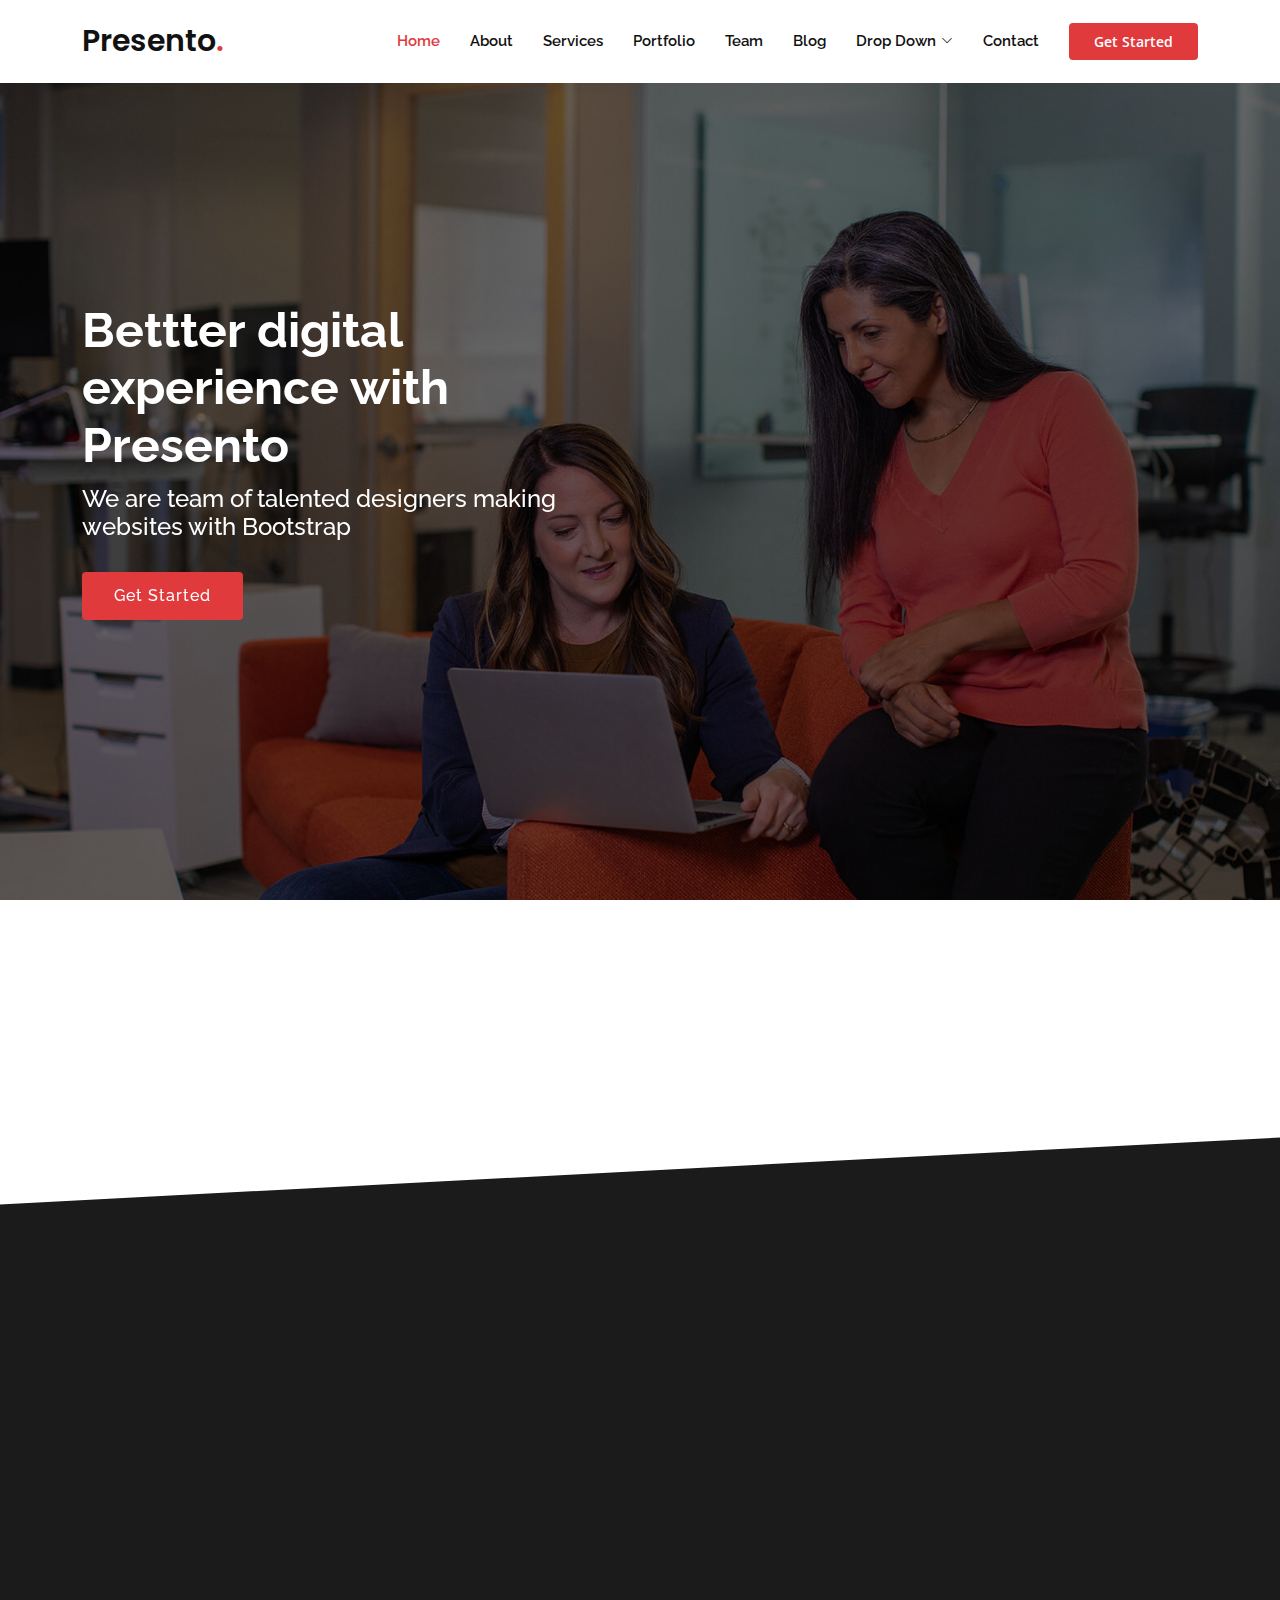
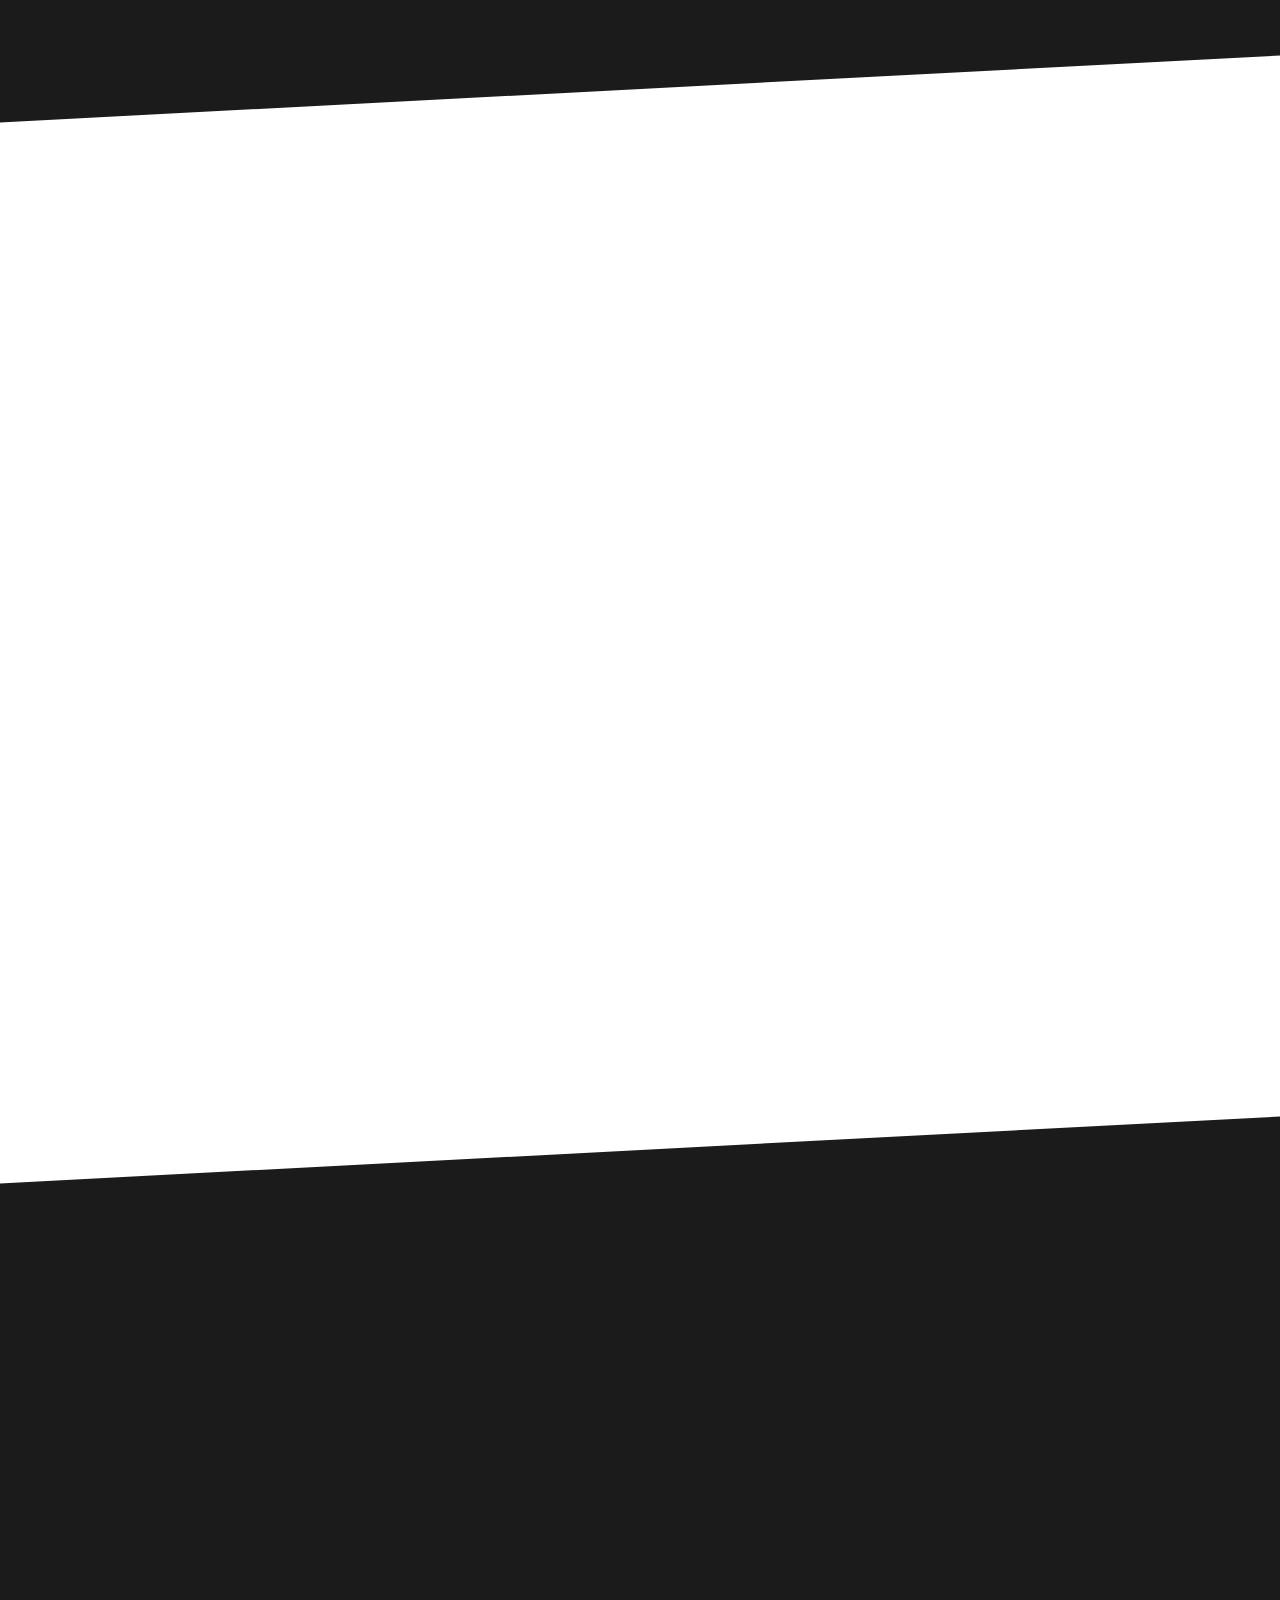
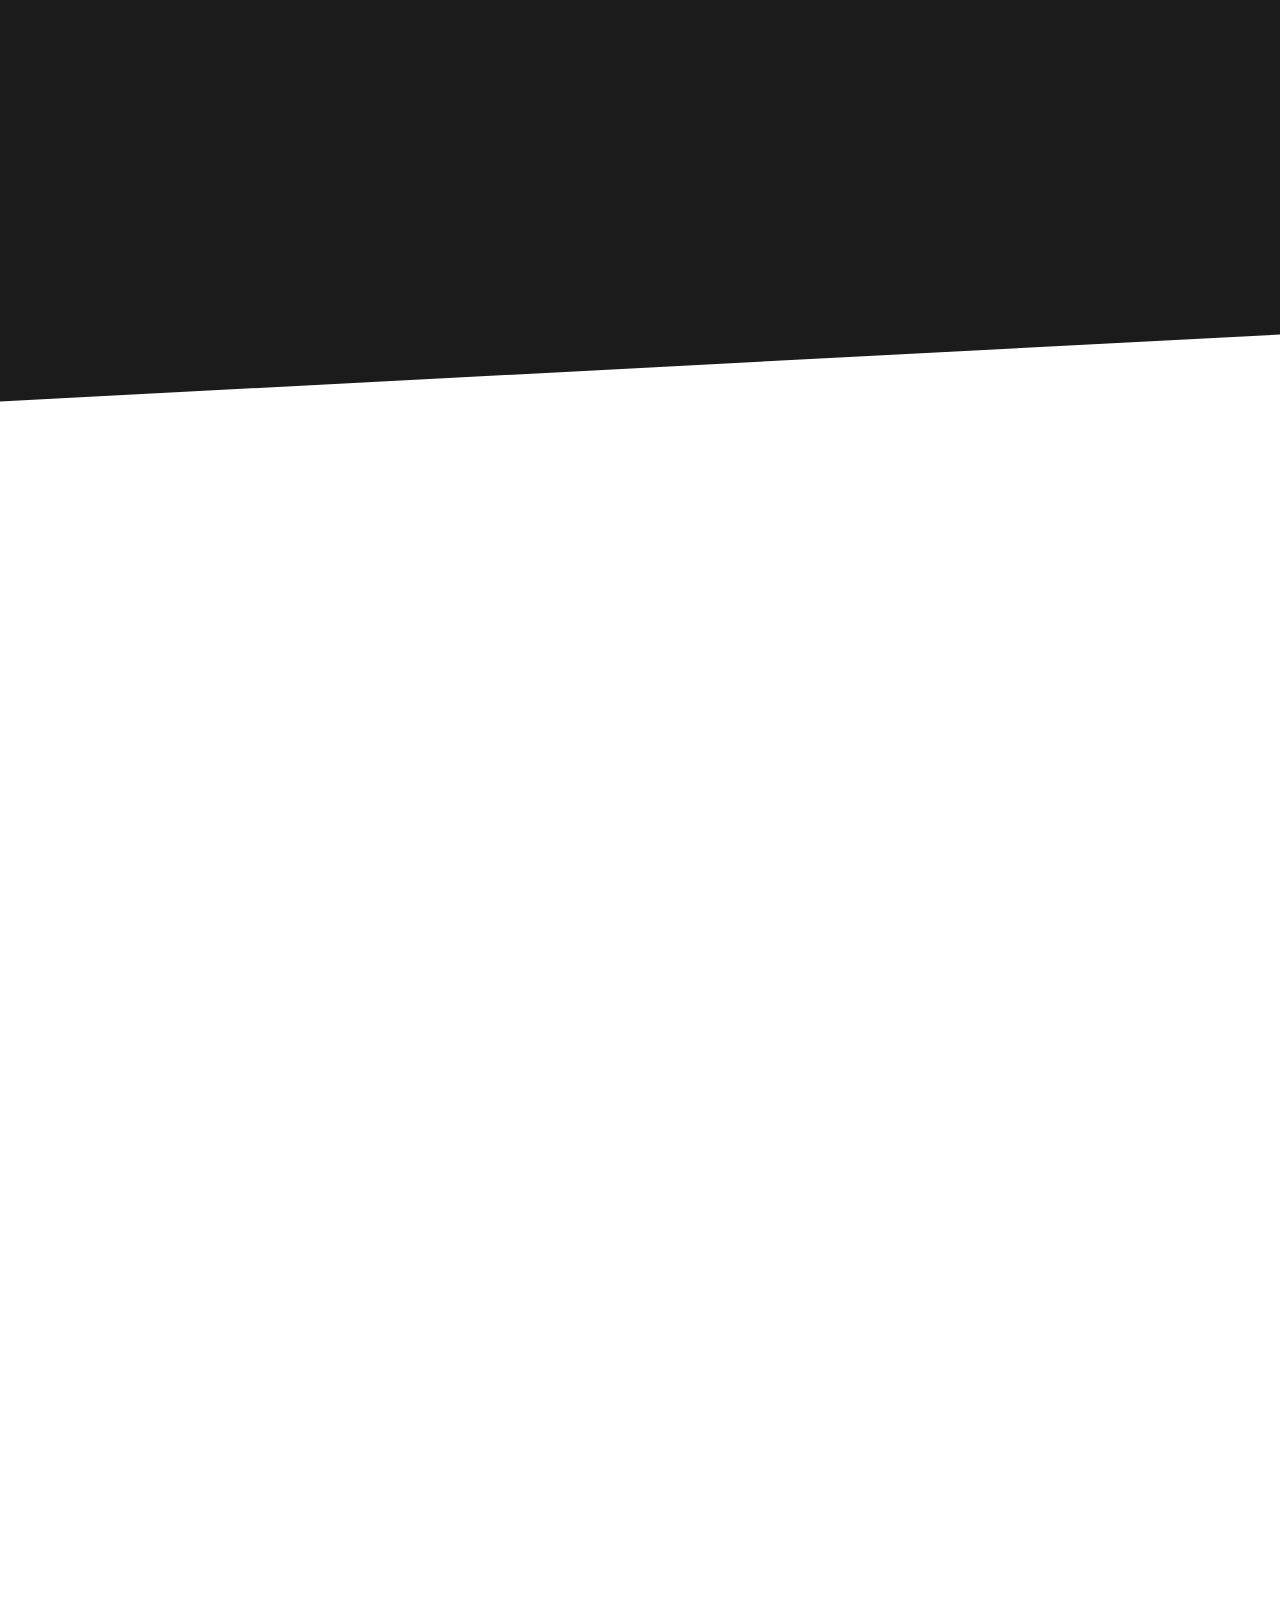
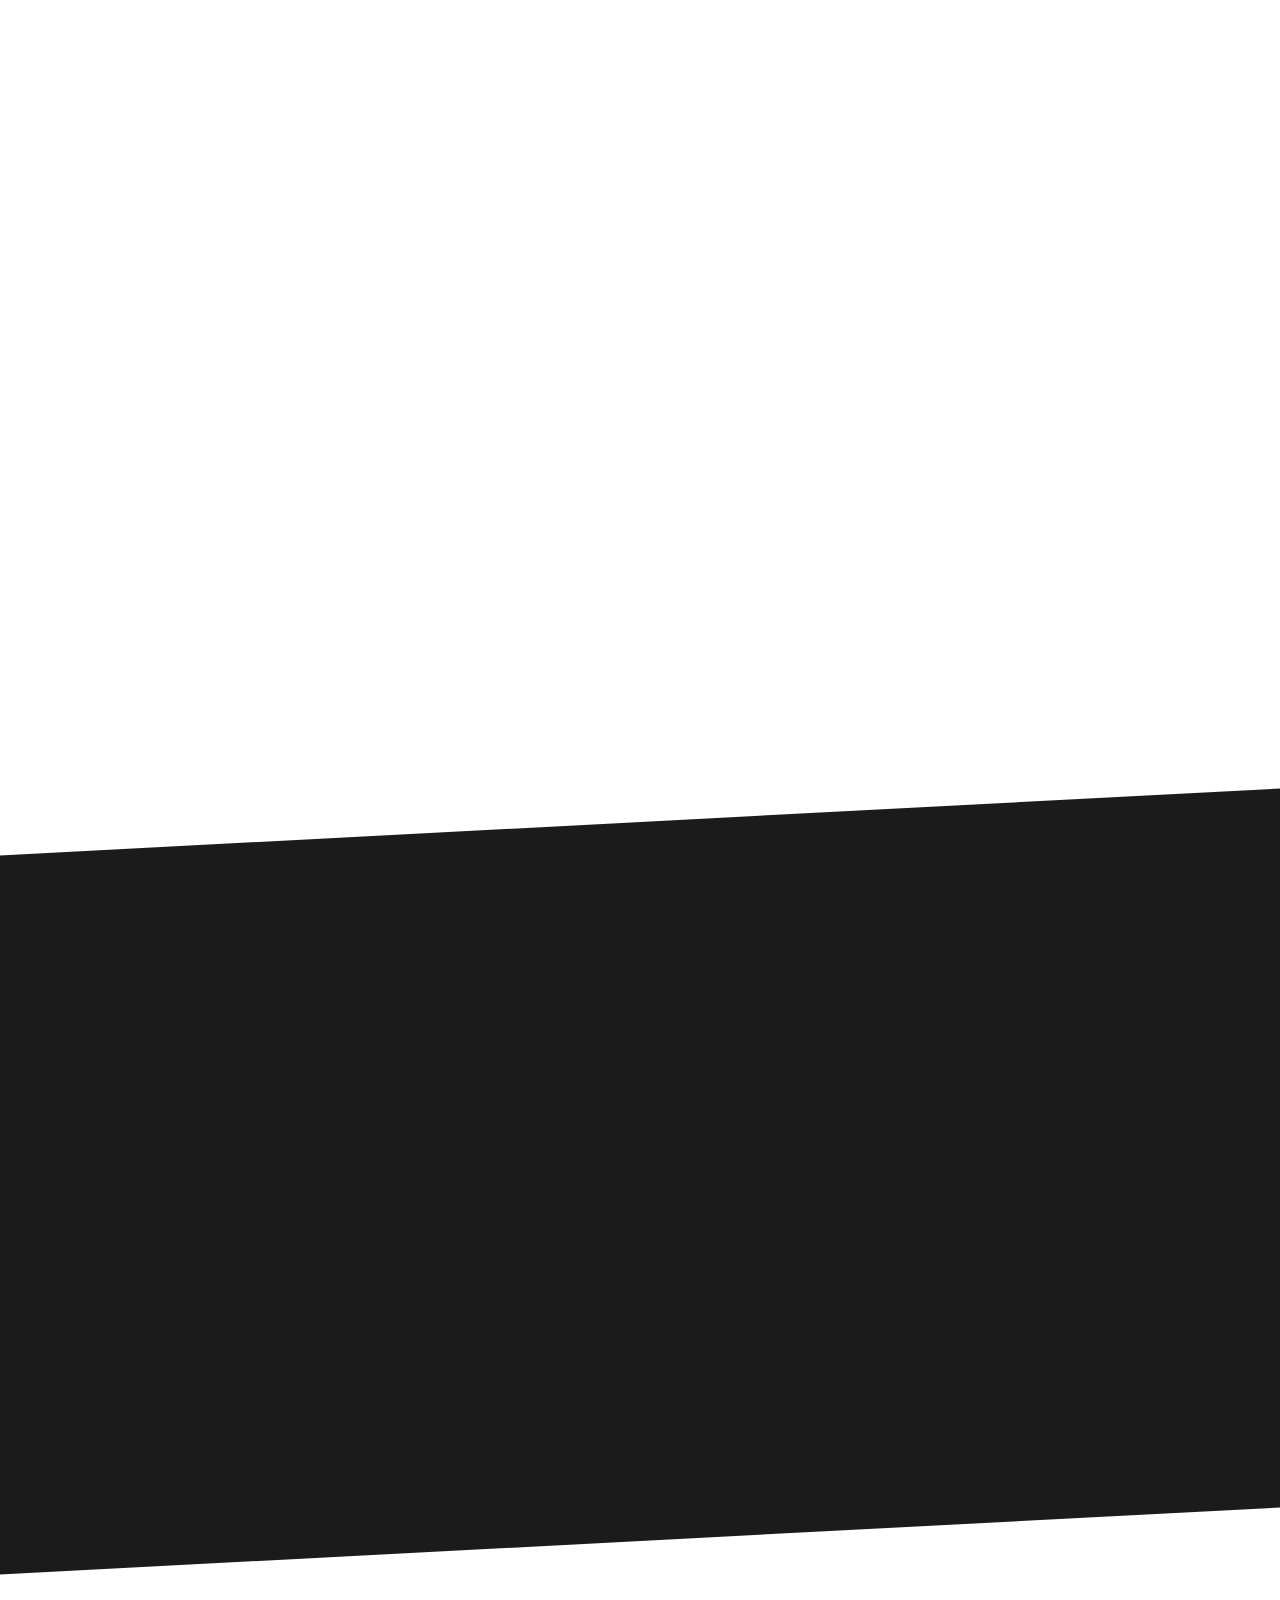
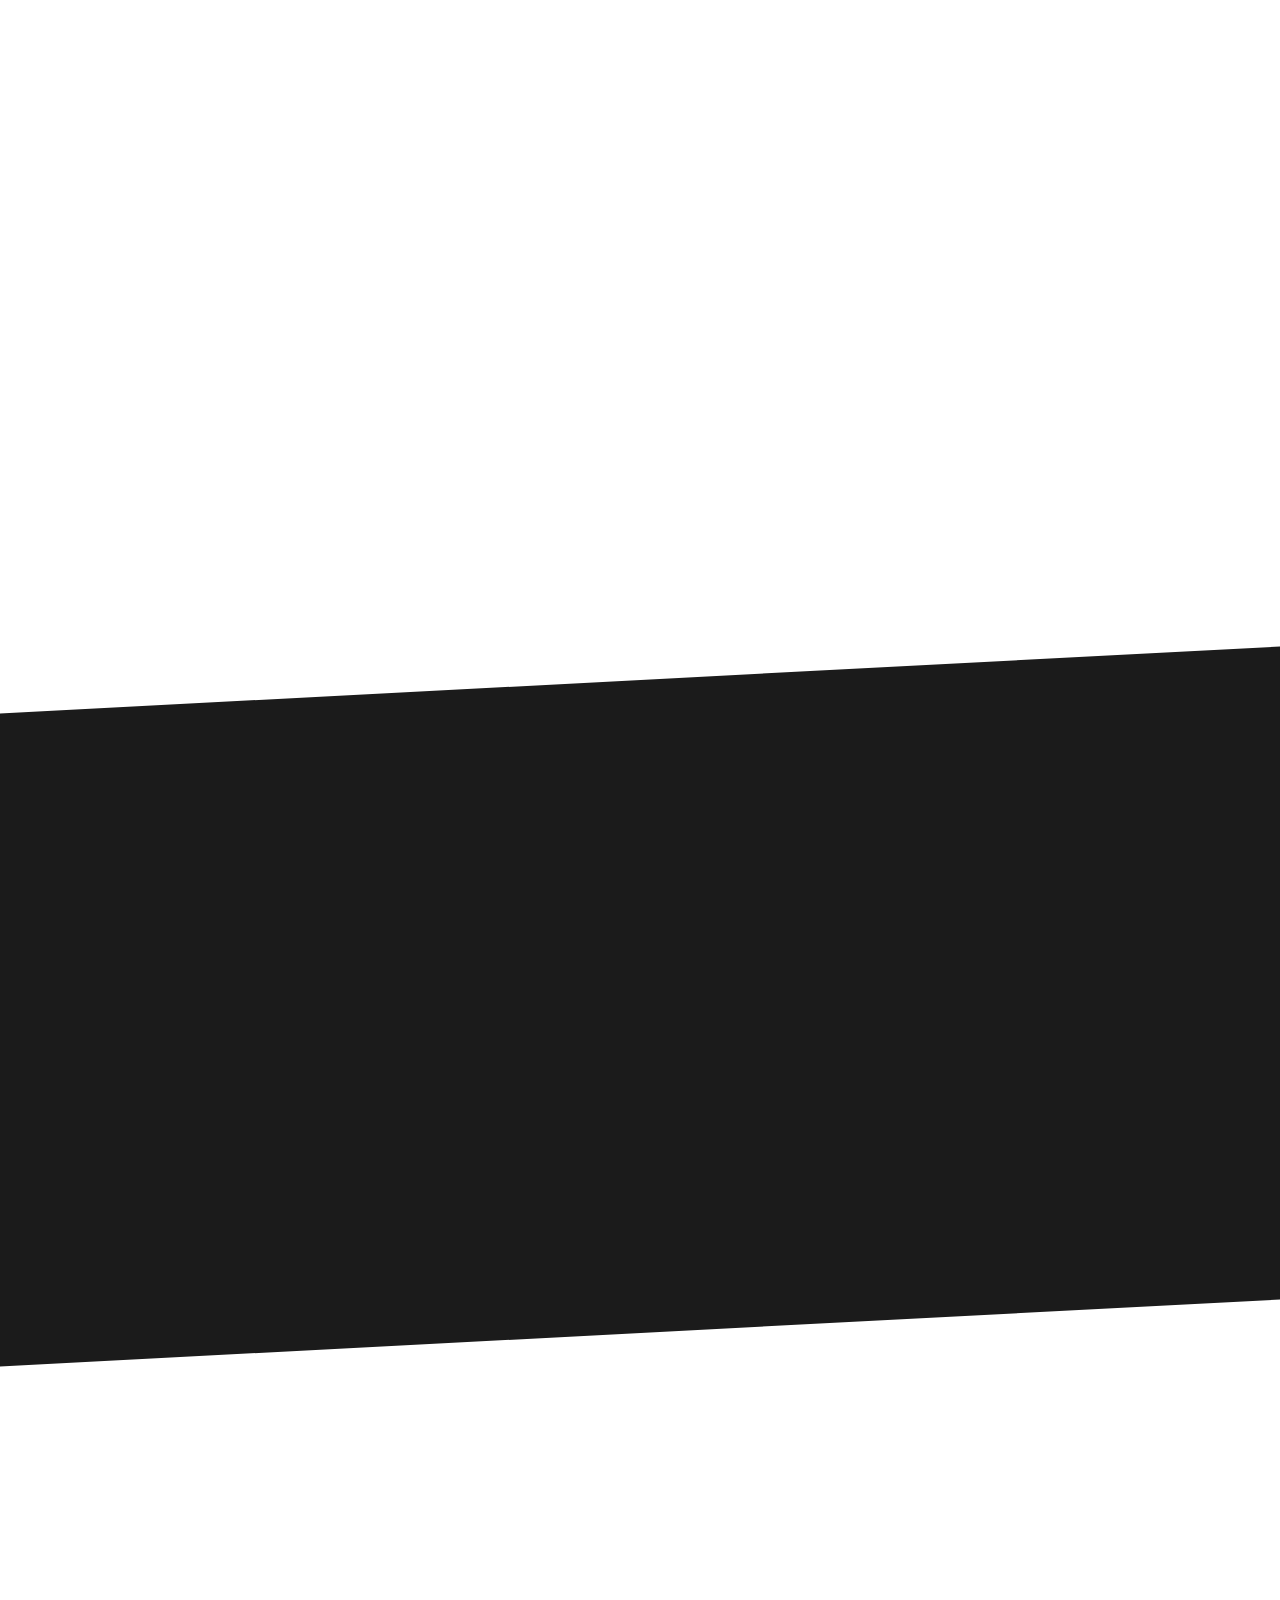
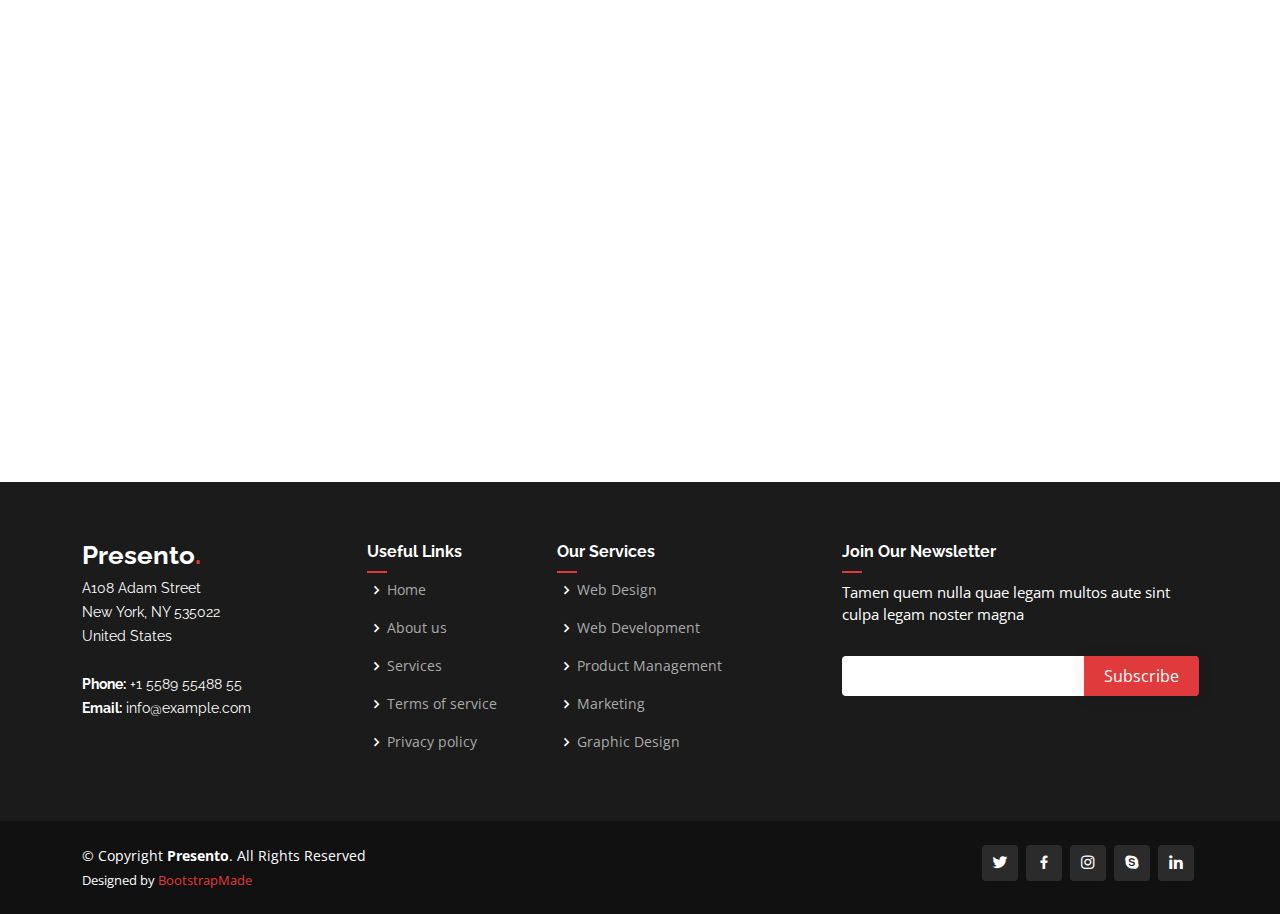
==== index.html @ 9d75a890 "commit initital template" ====
<!DOCTYPE html>
<html lang="en">

<head>
  <meta charset="utf-8">
  <meta content="width=device-width, initial-scale=1.0" name="viewport">

  <title>Presento Bootstrap Template - Index</title>
  <meta content="" name="description">
  <meta content="" name="keywords">

  <!-- Favicons -->
  <link href="assets/img/favicon.png" rel="icon">
  <link href="assets/img/apple-touch-icon.png" rel="apple-touch-icon">

  <!-- Google Fonts -->
  <link href="https://fonts.googleapis.com/css?family=Open+Sans:300,300i,400,400i,600,600i,700,700i|Raleway:300,300i,400,400i,500,500i,600,600i,700,700i|Poppins:300,300i,400,400i,500,500i,600,600i,700,700i" rel="stylesheet">

  <!-- Vendor CSS Files -->
  <link href="assets/vendor/aos/aos.css" rel="stylesheet">
  <link href="assets/vendor/bootstrap/css/bootstrap.min.css" rel="stylesheet">
  <link href="assets/vendor/bootstrap-icons/bootstrap-icons.css" rel="stylesheet">
  <link href="assets/vendor/boxicons/css/boxicons.min.css" rel="stylesheet">
  <link href="assets/vendor/glightbox/css/glightbox.min.css" rel="stylesheet">
  <link href="assets/vendor/remixicon/remixicon.css" rel="stylesheet">
  <link href="assets/vendor/swiper/swiper-bundle.min.css" rel="stylesheet">

  <!-- Template Main CSS File -->
  <link href="assets/css/style.css" rel="stylesheet">

  <!-- =======================================================
  * Template Name: Presento - v3.6.0
  * Template URL: https://bootstrapmade.com/presento-bootstrap-corporate-template/
  * Author: BootstrapMade.com
  * License: https://bootstrapmade.com/license/
  ======================================================== -->
</head>

<body>

  <!-- ======= Header ======= -->
  <header id="header" class="fixed-top d-flex align-items-center">
    <div class="container d-flex align-items-center">
      <h1 class="logo me-auto"><a href="index.html">Presento<span>.</span></a></h1>
      <!-- Uncomment below if you prefer to use an image logo -->
      <!-- <a href="index.html" class="logo me-auto"><img src="assets/img/logo.png" alt=""></a>-->

      <nav id="navbar" class="navbar order-last order-lg-0">
        <ul>
          <li><a class="nav-link scrollto active" href="#hero">Home</a></li>
          <li><a class="nav-link scrollto" href="#about">About</a></li>
          <li><a class="nav-link scrollto" href="#services">Services</a></li>
          <li><a class="nav-link scrollto " href="#portfolio">Portfolio</a></li>
          <li><a class="nav-link scrollto" href="#team">Team</a></li>
          <li><a href="blog.html">Blog</a></li>
          <li class="dropdown"><a href="#"><span>Drop Down</span> <i class="bi bi-chevron-down"></i></a>
            <ul>
              <li><a href="#">Drop Down 1</a></li>
              <li class="dropdown"><a href="#"><span>Deep Drop Down</span> <i class="bi bi-chevron-right"></i></a>
                <ul>
                  <li><a href="#">Deep Drop Down 1</a></li>
                  <li><a href="#">Deep Drop Down 2</a></li>
                  <li><a href="#">Deep Drop Down 3</a></li>
                  <li><a href="#">Deep Drop Down 4</a></li>
                  <li><a href="#">Deep Drop Down 5</a></li>
                </ul>
              </li>
              <li><a href="#">Drop Down 2</a></li>
              <li><a href="#">Drop Down 3</a></li>
              <li><a href="#">Drop Down 4</a></li>
            </ul>
          </li>
          <li><a class="nav-link scrollto" href="#contact">Contact</a></li>
        </ul>
        <i class="bi bi-list mobile-nav-toggle"></i>
      </nav><!-- .navbar -->

      <a href="#about" class="get-started-btn scrollto">Get Started</a>
    </div>
  </header><!-- End Header -->

  <!-- ======= Hero Section ======= -->
  <section id="hero" class="d-flex align-items-center">

    <div class="container" data-aos="zoom-out" data-aos-delay="100">
      <div class="row">
        <div class="col-xl-6">
          <h1>Bettter digital experience with Presento</h1>
          <h2>We are team of talented designers making websites with Bootstrap</h2>
          <a href="#about" class="btn-get-started scrollto">Get Started</a>
        </div>
      </div>
    </div>

  </section><!-- End Hero -->

  <main id="main">

    <!-- ======= Clients Section ======= -->
    <section id="clients" class="clients">
      <div class="container" data-aos="zoom-in">

        <div class="clients-slider swiper">
          <div class="swiper-wrapper align-items-center">
            <div class="swiper-slide"><img src="assets/img/clients/client-1.png" class="img-fluid" alt=""></div>
            <div class="swiper-slide"><img src="assets/img/clients/client-2.png" class="img-fluid" alt=""></div>
            <div class="swiper-slide"><img src="assets/img/clients/client-3.png" class="img-fluid" alt=""></div>
            <div class="swiper-slide"><img src="assets/img/clients/client-4.png" class="img-fluid" alt=""></div>
            <div class="swiper-slide"><img src="assets/img/clients/client-5.png" class="img-fluid" alt=""></div>
            <div class="swiper-slide"><img src="assets/img/clients/client-6.png" class="img-fluid" alt=""></div>
            <div class="swiper-slide"><img src="assets/img/clients/client-7.png" class="img-fluid" alt=""></div>
            <div class="swiper-slide"><img src="assets/img/clients/client-8.png" class="img-fluid" alt=""></div>
          </div>
          <div class="swiper-pagination"></div>
        </div>

      </div>
    </section><!-- End Clients Section -->

    <!-- ======= About Section ======= -->
    <section id="about" class="about section-bg">
      <div class="container" data-aos="fade-up">

        <div class="row no-gutters">
          <div class="content col-xl-5 d-flex align-items-stretch">
            <div class="content">
              <h3>Voluptatem dignissimos provident quasi</h3>
              <p>
                Lorem ipsum dolor sit amet, consectetur adipiscing elit, sed do eiusmod tempor incididunt ut labore et dolore magna aliqua. Duis aute irure dolor in reprehenderit
              </p>
              <a href="#" class="about-btn"><span>About us</span> <i class="bx bx-chevron-right"></i></a>
            </div>
          </div>
          <div class="col-xl-7 d-flex align-items-stretch">
            <div class="icon-boxes d-flex flex-column justify-content-center">
              <div class="row">
                <div class="col-md-6 icon-box" data-aos="fade-up" data-aos-delay="100">
                  <i class="bx bx-receipt"></i>
                  <h4>Corporis voluptates sit</h4>
                  <p>Consequuntur sunt aut quasi enim aliquam quae harum pariatur laboris nisi ut aliquip</p>
                </div>
                <div class="col-md-6 icon-box" data-aos="fade-up" data-aos-delay="200">
                  <i class="bx bx-cube-alt"></i>
                  <h4>Ullamco laboris nisi</h4>
                  <p>Excepteur sint occaecat cupidatat non proident, sunt in culpa qui officia deserunt</p>
                </div>
                <div class="col-md-6 icon-box" data-aos="fade-up" data-aos-delay="300">
                  <i class="bx bx-images"></i>
                  <h4>Labore consequatur</h4>
                  <p>Aut suscipit aut cum nemo deleniti aut omnis. Doloribus ut maiores omnis facere</p>
                </div>
                <div class="col-md-6 icon-box" data-aos="fade-up" data-aos-delay="400">
                  <i class="bx bx-shield"></i>
                  <h4>Beatae veritatis</h4>
                  <p>Expedita veritatis consequuntur nihil tempore laudantium vitae denat pacta</p>
                </div>
              </div>
            </div><!-- End .content-->
          </div>
        </div>

      </div>
    </section><!-- End About Section -->

    <!-- ======= Counts Section ======= -->
    <section id="counts" class="counts">
      <div class="container" data-aos="fade-up">

        <div class="row">

          <div class="col-lg-3 col-md-6">
            <div class="count-box">
              <i class="bi bi-emoji-smile"></i>
              <span data-purecounter-start="0" data-purecounter-end="232" data-purecounter-duration="1" class="purecounter"></span>
              <p>Happy Clients</p>
            </div>
          </div>

          <div class="col-lg-3 col-md-6 mt-5 mt-md-0">
            <div class="count-box">
              <i class="bi bi-journal-richtext"></i>
              <span data-purecounter-start="0" data-purecounter-end="521" data-purecounter-duration="1" class="purecounter"></span>
              <p>Projects</p>
            </div>
          </div>

          <div class="col-lg-3 col-md-6 mt-5 mt-lg-0">
            <div class="count-box">
              <i class="bi bi-headset"></i>
              <span data-purecounter-start="0" data-purecounter-end="1463" data-purecounter-duration="1" class="purecounter"></span>
              <p>Hours Of Support</p>
            </div>
          </div>

          <div class="col-lg-3 col-md-6 mt-5 mt-lg-0">
            <div class="count-box">
              <i class="bi bi-people"></i>
              <span data-purecounter-start="0" data-purecounter-end="15" data-purecounter-duration="1" class="purecounter"></span>
              <p>Hard Workers</p>
            </div>
          </div>

        </div>

      </div>
    </section><!-- End Counts Section -->

    <!-- ======= Tabs Section ======= -->
    <section id="tabs" class="tabs">
      <div class="container" data-aos="fade-up">

        <ul class="nav nav-tabs row d-flex">
          <li class="nav-item col-3">
            <a class="nav-link active show" data-bs-toggle="tab" data-bs-target="#tab-1">
              <i class="ri-gps-line"></i>
              <h4 class="d-none d-lg-block">Modi sit est dela pireda nest</h4>
            </a>
          </li>
          <li class="nav-item col-3">
            <a class="nav-link" data-bs-toggle="tab" data-bs-target="#tab-2">
              <i class="ri-body-scan-line"></i>
              <h4 class="d-none d-lg-block">Unde praesenti mara setra le</h4>
            </a>
          </li>
          <li class="nav-item col-3">
            <a class="nav-link" data-bs-toggle="tab" data-bs-target="#tab-3">
              <i class="ri-sun-line"></i>
              <h4 class="d-none d-lg-block">Pariatur explica nitro dela</h4>
            </a>
          </li>
          <li class="nav-item col-3">
            <a class="nav-link" data-bs-toggle="tab" data-bs-target="#tab-4">
              <i class="ri-store-line"></i>
              <h4 class="d-none d-lg-block">Nostrum qui dile node</h4>
            </a>
          </li>
        </ul>

        <div class="tab-content">
          <div class="tab-pane active show" id="tab-1">
            <div class="row">
              <div class="col-lg-6 order-2 order-lg-1 mt-3 mt-lg-0" data-aos="fade-up" data-aos-delay="100">
                <h3>Voluptatem dignissimos provident quasi corporis voluptates sit assumenda.</h3>
                <p class="fst-italic">
                  Lorem ipsum dolor sit amet, consectetur adipiscing elit, sed do eiusmod tempor incididunt ut labore et dolore
                  magna aliqua.
                </p>
                <ul>
                  <li><i class="ri-check-double-line"></i> Ullamco laboris nisi ut aliquip ex ea commodo consequat.</li>
                  <li><i class="ri-check-double-line"></i> Duis aute irure dolor in reprehenderit in voluptate velit.</li>
                  <li><i class="ri-check-double-line"></i> Ullamco laboris nisi ut aliquip ex ea commodo consequat. Duis aute irure dolor in reprehenderit in voluptate trideta storacalaperda mastiro dolore eu fugiat nulla pariatur.</li>
                </ul>
                <p>
                  Ullamco laboris nisi ut aliquip ex ea commodo consequat. Duis aute irure dolor in reprehenderit in voluptate
                  velit esse cillum dolore eu fugiat nulla pariatur. Excepteur sint occaecat cupidatat non proident, sunt in
                  culpa qui officia deserunt mollit anim id est laborum
                </p>
              </div>
              <div class="col-lg-6 order-1 order-lg-2 text-center" data-aos="fade-up" data-aos-delay="200">
                <img src="assets/img/tabs-1.jpg" alt="" class="img-fluid">
              </div>
            </div>
          </div>
          <div class="tab-pane" id="tab-2">
            <div class="row">
              <div class="col-lg-6 order-2 order-lg-1 mt-3 mt-lg-0">
                <h3>Neque exercitationem debitis soluta quos debitis quo mollitia officia est</h3>
                <p>
                  Ullamco laboris nisi ut aliquip ex ea commodo consequat. Duis aute irure dolor in reprehenderit in voluptate
                  velit esse cillum dolore eu fugiat nulla pariatur. Excepteur sint occaecat cupidatat non proident, sunt in
                  culpa qui officia deserunt mollit anim id est laborum
                </p>
                <p class="fst-italic">
                  Lorem ipsum dolor sit amet, consectetur adipiscing elit, sed do eiusmod tempor incididunt ut labore et dolore
                  magna aliqua.
                </p>
                <ul>
                  <li><i class="ri-check-double-line"></i> Ullamco laboris nisi ut aliquip ex ea commodo consequat.</li>
                  <li><i class="ri-check-double-line"></i> Duis aute irure dolor in reprehenderit in voluptate velit.</li>
                  <li><i class="ri-check-double-line"></i> Provident mollitia neque rerum asperiores dolores quos qui a. Ipsum neque dolor voluptate nisi sed.</li>
                  <li><i class="ri-check-double-line"></i> Ullamco laboris nisi ut aliquip ex ea commodo consequat. Duis aute irure dolor in reprehenderit in voluptate trideta storacalaperda mastiro dolore eu fugiat nulla pariatur.</li>
                </ul>
              </div>
              <div class="col-lg-6 order-1 order-lg-2 text-center">
                <img src="assets/img/tabs-2.jpg" alt="" class="img-fluid">
              </div>
            </div>
          </div>
          <div class="tab-pane" id="tab-3">
            <div class="row">
              <div class="col-lg-6 order-2 order-lg-1 mt-3 mt-lg-0">
                <h3>Voluptatibus commodi ut accusamus ea repudiandae ut autem dolor ut assumenda</h3>
                <p>
                  Ullamco laboris nisi ut aliquip ex ea commodo consequat. Duis aute irure dolor in reprehenderit in voluptate
                  velit esse cillum dolore eu fugiat nulla pariatur. Excepteur sint occaecat cupidatat non proident, sunt in
                  culpa qui officia deserunt mollit anim id est laborum
                </p>
                <ul>
                  <li><i class="ri-check-double-line"></i> Ullamco laboris nisi ut aliquip ex ea commodo consequat.</li>
                  <li><i class="ri-check-double-line"></i> Duis aute irure dolor in reprehenderit in voluptate velit.</li>
                  <li><i class="ri-check-double-line"></i> Provident mollitia neque rerum asperiores dolores quos qui a. Ipsum neque dolor voluptate nisi sed.</li>
                </ul>
                <p class="fst-italic">
                  Lorem ipsum dolor sit amet, consectetur adipiscing elit, sed do eiusmod tempor incididunt ut labore et dolore
                  magna aliqua.
                </p>
              </div>
              <div class="col-lg-6 order-1 order-lg-2 text-center">
                <img src="assets/img/tabs-3.jpg" alt="" class="img-fluid">
              </div>
            </div>
          </div>
          <div class="tab-pane" id="tab-4">
            <div class="row">
              <div class="col-lg-6 order-2 order-lg-1 mt-3 mt-lg-0">
                <h3>Omnis fugiat ea explicabo sunt dolorum asperiores sequi inventore rerum</h3>
                <p>
                  Ullamco laboris nisi ut aliquip ex ea commodo consequat. Duis aute irure dolor in reprehenderit in voluptate
                  velit esse cillum dolore eu fugiat nulla pariatur. Excepteur sint occaecat cupidatat non proident, sunt in
                  culpa qui officia deserunt mollit anim id est laborum
                </p>
                <p class="fst-italic">
                  Lorem ipsum dolor sit amet, consectetur adipiscing elit, sed do eiusmod tempor incididunt ut labore et dolore
                  magna aliqua.
                </p>
                <ul>
                  <li><i class="ri-check-double-line"></i> Ullamco laboris nisi ut aliquip ex ea commodo consequat.</li>
                  <li><i class="ri-check-double-line"></i> Duis aute irure dolor in reprehenderit in voluptate velit.</li>
                  <li><i class="ri-check-double-line"></i> Ullamco laboris nisi ut aliquip ex ea commodo consequat. Duis aute irure dolor in reprehenderit in voluptate trideta storacalaperda mastiro dolore eu fugiat nulla pariatur.</li>
                </ul>
              </div>
              <div class="col-lg-6 order-1 order-lg-2 text-center">
                <img src="assets/img/tabs-4.jpg" alt="" class="img-fluid">
              </div>
            </div>
          </div>
        </div>

      </div>
    </section><!-- End Tabs Section -->

    <!-- ======= Services Section ======= -->
    <section id="services" class="services section-bg ">
      <div class="container" data-aos="fade-up">

        <div class="section-title">
          <h2>Services</h2>
          <p>Magnam dolores commodi suscipit. Necessitatibus eius consequatur ex aliquid fuga eum quidem. Sit sint consectetur velit. Quisquam quos quisquam cupiditate. Et nemo qui impedit suscipit alias ea.</p>
        </div>

        <div class="row">
          <div class="col-md-6">
            <div class="icon-box" data-aos="fade-up" data-aos-delay="100">
              <i class="bi bi-briefcase"></i>
              <h4><a href="#">Lorem Ipsum</a></h4>
              <p>Voluptatum deleniti atque corrupti quos dolores et quas molestias excepturi sint occaecati cupiditate non provident</p>
            </div>
          </div>
          <div class="col-md-6 mt-4 mt-md-0">
            <div class="icon-box" data-aos="fade-up" data-aos-delay="200">
              <i class="bi bi-card-checklist"></i>
              <h4><a href="#">Dolor Sitema</a></h4>
              <p>Minim veniam, quis nostrud exercitation ullamco laboris nisi ut aliquip ex ea commodo consequat tarad limino ata</p>
            </div>
          </div>
          <div class="col-md-6 mt-4 mt-md-0">
            <div class="icon-box" data-aos="fade-up" data-aos-delay="300">
              <i class="bi bi-bar-chart"></i>
              <h4><a href="#">Sed ut perspiciatis</a></h4>
              <p>Duis aute irure dolor in reprehenderit in voluptate velit esse cillum dolore eu fugiat nulla pariatur</p>
            </div>
          </div>
          <div class="col-md-6 mt-4 mt-md-0">
            <div class="icon-box" data-aos="fade-up" data-aos-delay="400">
              <i class="bi bi-binoculars"></i>
              <h4><a href="#">Nemo Enim</a></h4>
              <p>Excepteur sint occaecat cupidatat non proident, sunt in culpa qui officia deserunt mollit anim id est laborum</p>
            </div>
          </div>
          <div class="col-md-6 mt-4 mt-md-0">
            <div class="icon-box" data-aos="fade-up" data-aos-delay="500">
              <i class="bi bi-brightness-high"></i>
              <h4><a href="#">Magni Dolore</a></h4>
              <p>At vero eos et accusamus et iusto odio dignissimos ducimus qui blanditiis praesentium voluptatum deleniti atque</p>
            </div>
          </div>
          <div class="col-md-6 mt-4 mt-md-0">
            <div class="icon-box" data-aos="fade-up" data-aos-delay="600">
              <i class="bi bi-calendar4-week"></i>
              <h4><a href="#">Eiusmod Tempor</a></h4>
              <p>Et harum quidem rerum facilis est et expedita distinctio. Nam libero tempore, cum soluta nobis est eligendi</p>
            </div>
          </div>
        </div>

      </div>
    </section><!-- End Services Section -->

    <!-- ======= Portfolio Section ======= -->
    <section id="portfolio" class="portfolio">
      <div class="container" data-aos="fade-up">

        <div class="section-title">
          <h2>Portfolio</h2>
          <p>Magnam dolores commodi suscipit. Necessitatibus eius consequatur ex aliquid fuga eum quidem. Sit sint consectetur velit. Quisquam quos quisquam cupiditate. Et nemo qui impedit suscipit alias ea.</p>
        </div>

        <div class="row" data-aos="fade-up" data-aos-delay="100">
          <div class="col-lg-12 d-flex justify-content-center">
            <ul id="portfolio-flters">
              <li data-filter="*" class="filter-active">All</li>
              <li data-filter=".filter-app">App</li>
              <li data-filter=".filter-card">Card</li>
              <li data-filter=".filter-web">Web</li>
            </ul>
          </div>
        </div>

        <div class="row portfolio-container" data-aos="fade-up" data-aos-delay="200">

          <div class="col-lg-4 col-md-6 portfolio-item filter-app">
            <div class="portfolio-wrap">
              <img src="assets/img/portfolio/portfolio-1.jpg" class="img-fluid" alt="">
              <div class="portfolio-info">
                <h4>App 1</h4>
                <p>App</p>
                <div class="portfolio-links">
                  <a href="assets/img/portfolio/portfolio-1.jpg" data-gallery="portfolioGallery" class="portfolio-lightbox" title="App 1"><i class="bx bx-plus"></i></a>
                  <a href="portfolio-details.html" title="More Details"><i class="bx bx-link"></i></a>
                </div>
              </div>
            </div>
          </div>

          <div class="col-lg-4 col-md-6 portfolio-item filter-web">
            <div class="portfolio-wrap">
              <img src="assets/img/portfolio/portfolio-2.jpg" class="img-fluid" alt="">
              <div class="portfolio-info">
                <h4>Web 3</h4>
                <p>Web</p>
                <div class="portfolio-links">
                  <a href="assets/img/portfolio/portfolio-2.jpg" data-gallery="portfolioGallery" class="portfolio-lightbox" title="Web 3"><i class="bx bx-plus"></i></a>
                  <a href="portfolio-details.html" title="More Details"><i class="bx bx-link"></i></a>
                </div>
              </div>
            </div>
          </div>

          <div class="col-lg-4 col-md-6 portfolio-item filter-app">
            <div class="portfolio-wrap">
              <img src="assets/img/portfolio/portfolio-3.jpg" class="img-fluid" alt="">
              <div class="portfolio-info">
                <h4>App 2</h4>
                <p>App</p>
                <div class="portfolio-links">
                  <a href="assets/img/portfolio/portfolio-3.jpg" data-gallery="portfolioGallery" class="portfolio-lightbox" title="App 2"><i class="bx bx-plus"></i></a>
                  <a href="portfolio-details.html" title="More Details"><i class="bx bx-link"></i></a>
                </div>
              </div>
            </div>
          </div>

          <div class="col-lg-4 col-md-6 portfolio-item filter-card">
            <div class="portfolio-wrap">
              <img src="assets/img/portfolio/portfolio-4.jpg" class="img-fluid" alt="">
              <div class="portfolio-info">
                <h4>Card 2</h4>
                <p>Card</p>
                <div class="portfolio-links">
                  <a href="assets/img/portfolio/portfolio-4.jpg" data-gallery="portfolioGallery" class="portfolio-lightbox" title="Card 2"><i class="bx bx-plus"></i></a>
                  <a href="portfolio-details.html" title="More Details"><i class="bx bx-link"></i></a>
                </div>
              </div>
            </div>
          </div>

          <div class="col-lg-4 col-md-6 portfolio-item filter-web">
            <div class="portfolio-wrap">
              <img src="assets/img/portfolio/portfolio-5.jpg" class="img-fluid" alt="">
              <div class="portfolio-info">
                <h4>Web 2</h4>
                <p>Web</p>
                <div class="portfolio-links">
                  <a href="assets/img/portfolio/portfolio-5.jpg" data-gallery="portfolioGallery" class="portfolio-lightbox" title="Web 2"><i class="bx bx-plus"></i></a>
                  <a href="portfolio-details.html" title="More Details"><i class="bx bx-link"></i></a>
                </div>
              </div>
            </div>
          </div>

          <div class="col-lg-4 col-md-6 portfolio-item filter-app">
            <div class="portfolio-wrap">
              <img src="assets/img/portfolio/portfolio-6.jpg" class="img-fluid" alt="">
              <div class="portfolio-info">
                <h4>App 3</h4>
                <p>App</p>
                <div class="portfolio-links">
                  <a href="assets/img/portfolio/portfolio-6.jpg" data-gallery="portfolioGallery" class="portfolio-lightbox" title="App 3"><i class="bx bx-plus"></i></a>
                  <a href="portfolio-details.html" title="More Details"><i class="bx bx-link"></i></a>
                </div>
              </div>
            </div>
          </div>

          <div class="col-lg-4 col-md-6 portfolio-item filter-card">
            <div class="portfolio-wrap">
              <img src="assets/img/portfolio/portfolio-7.jpg" class="img-fluid" alt="">
              <div class="portfolio-info">
                <h4>Card 1</h4>
                <p>Card</p>
                <div class="portfolio-links">
                  <a href="assets/img/portfolio/portfolio-7.jpg" data-gallery="portfolioGallery" class="portfolio-lightbox" title="Card 1"><i class="bx bx-plus"></i></a>
                  <a href="portfolio-details.html" title="More Details"><i class="bx bx-link"></i></a>
                </div>
              </div>
            </div>
          </div>

          <div class="col-lg-4 col-md-6 portfolio-item filter-card">
            <div class="portfolio-wrap">
              <img src="assets/img/portfolio/portfolio-8.jpg" class="img-fluid" alt="">
              <div class="portfolio-info">
                <h4>Card 3</h4>
                <p>Card</p>
                <div class="portfolio-links">
                  <a href="assets/img/portfolio/portfolio-8.jpg" data-gallery="portfolioGallery" class="portfolio-lightbox" title="Card 3"><i class="bx bx-plus"></i></a>
                  <a href="portfolio-details.html" title="More Details"><i class="bx bx-link"></i></a>
                </div>
              </div>
            </div>
          </div>

          <div class="col-lg-4 col-md-6 portfolio-item filter-web">
            <div class="portfolio-wrap">
              <img src="assets/img/portfolio/portfolio-9.jpg" class="img-fluid" alt="">
              <div class="portfolio-info">
                <h4>Web 3</h4>
                <p>Web</p>
                <div class="portfolio-links">
                  <a href="assets/img/portfolio/portfolio-9.jpg" data-gallery="portfolioGallery" class="portfolio-lightbox" title="Web 3"><i class="bx bx-plus"></i></a>
                  <a href="portfolio-details.html" title="More Details"><i class="bx bx-link"></i></a>
                </div>
              </div>
            </div>
          </div>

        </div>

      </div>
    </section><!-- End Portfolio Section -->

    <!-- ======= Testimonials Section ======= -->
    <section id="testimonials" class="testimonials">
      <div class="container" data-aos="fade-up">
        <div class="section-title">
          <h2>Testimonials</h2>
          <p>Magnam dolores commodi suscipit. Necessitatibus eius consequatur ex aliquid fuga eum quidem. Sit sint consectetur velit. Quisquam quos quisquam cupiditate. Et nemo qui impedit suscipit alias ea.</p>
        </div>

        <div class="testimonials-slider swiper" data-aos="fade-up" data-aos-delay="100">
          <div class="swiper-wrapper">

            <div class="swiper-slide">
              <div class="testimonial-wrap">
                <div class="testimonial-item">
                  <img src="assets/img/testimonials/testimonials-1.jpg" class="testimonial-img" alt="">
                  <h3>Saul Goodman</h3>
                  <h4>Ceo &amp; Founder</h4>
                  <p>
                    <i class="bx bxs-quote-alt-left quote-icon-left"></i>
                    Proin iaculis purus consequat sem cure digni ssim donec porttitora entum suscipit rhoncus. Accusantium quam, ultricies eget id, aliquam eget nibh et. Maecen aliquam, risus at semper.
                    <i class="bx bxs-quote-alt-right quote-icon-right"></i>
                  </p>
                </div>
              </div>
            </div><!-- End testimonial item -->

            <div class="swiper-slide">
              <div class="testimonial-wrap">
                <div class="testimonial-item">
                  <img src="assets/img/testimonials/testimonials-2.jpg" class="testimonial-img" alt="">
                  <h3>Sara Wilsson</h3>
                  <h4>Designer</h4>
                  <p>
                    <i class="bx bxs-quote-alt-left quote-icon-left"></i>
                    Export tempor illum tamen malis malis eram quae irure esse labore quem cillum quid cillum eram malis quorum velit fore eram velit sunt aliqua noster fugiat irure amet legam anim culpa.
                    <i class="bx bxs-quote-alt-right quote-icon-right"></i>
                  </p>
                </div>
              </div>
            </div><!-- End testimonial item -->

            <div class="swiper-slide">
              <div class="testimonial-wrap">
                <div class="testimonial-item">
                  <img src="assets/img/testimonials/testimonials-3.jpg" class="testimonial-img" alt="">
                  <h3>Jena Karlis</h3>
                  <h4>Store Owner</h4>
                  <p>
                    <i class="bx bxs-quote-alt-left quote-icon-left"></i>
                    Enim nisi quem export duis labore cillum quae magna enim sint quorum nulla quem veniam duis minim tempor labore quem eram duis noster aute amet eram fore quis sint minim.
                    <i class="bx bxs-quote-alt-right quote-icon-right"></i>
                  </p>
                </div>
              </div>
            </div><!-- End testimonial item -->

            <div class="swiper-slide">
              <div class="testimonial-wrap">
                <div class="testimonial-item">
                  <img src="assets/img/testimonials/testimonials-4.jpg" class="testimonial-img" alt="">
                  <h3>Matt Brandon</h3>
                  <h4>Freelancer</h4>
                  <p>
                    <i class="bx bxs-quote-alt-left quote-icon-left"></i>
                    Fugiat enim eram quae cillum dolore dolor amet nulla culpa multos export minim fugiat minim velit minim dolor enim duis veniam ipsum anim magna sunt elit fore quem dolore labore illum veniam.
                    <i class="bx bxs-quote-alt-right quote-icon-right"></i>
                  </p>
                </div>
              </div>
            </div><!-- End testimonial item -->

            <div class="swiper-slide">
              <div class="testimonial-wrap">
                <div class="testimonial-item">
                  <img src="assets/img/testimonials/testimonials-5.jpg" class="testimonial-img" alt="">
                  <h3>John Larson</h3>
                  <h4>Entrepreneur</h4>
                  <p>
                    <i class="bx bxs-quote-alt-left quote-icon-left"></i>
                    Quis quorum aliqua sint quem legam fore sunt eram irure aliqua veniam tempor noster veniam enim culpa labore duis sunt culpa nulla illum cillum fugiat esse veniam culpa fore nisi cillum quid.
                    <i class="bx bxs-quote-alt-right quote-icon-right"></i>
                  </p>
                </div>
              </div>
            </div><!-- End testimonial item -->

          </div>
          <div class="swiper-pagination"></div>
        </div>

      </div>
    </section><!-- End Testimonials Section -->

    <!-- ======= Pricing Section ======= -->
    <section id="pricing" class="pricing section-bg">
      <div class="container" data-aos="fade-up">

        <div class="section-title">
          <h2>Pricing</h2>
          <p>Magnam dolores commodi suscipit. Necessitatibus eius consequatur ex aliquid fuga eum quidem. Sit sint consectetur velit. Quisquam quos quisquam cupiditate. Et nemo qui impedit suscipit alias ea.</p>
        </div>

        <div class="row">

          <div class="col-lg-4 col-md-6">
            <div class="box" data-aos="fade-up" data-aos-delay="100">
              <h3>Free</h3>
              <h4><sup>$</sup>0<span> / month</span></h4>
              <ul>
                <li>Aida dere</li>
                <li>Nec feugiat nisl</li>
                <li>Nulla at volutpat dola</li>
                <li class="na">Pharetra massa</li>
                <li class="na">Massa ultricies mi</li>
              </ul>
              <div class="btn-wrap">
                <a href="#" class="btn-buy">Buy Now</a>
              </div>
            </div>
          </div>

          <div class="col-lg-4 col-md-6 mt-4 mt-md-0">
            <div class="box featured" data-aos="fade-up" data-aos-delay="200">
              <h3>Business</h3>
              <h4><sup>$</sup>19<span> / month</span></h4>
              <ul>
                <li>Aida dere</li>
                <li>Nec feugiat nisl</li>
                <li>Nulla at volutpat dola</li>
                <li>Pharetra massa</li>
                <li class="na">Massa ultricies mi</li>
              </ul>
              <div class="btn-wrap">
                <a href="#" class="btn-buy">Buy Now</a>
              </div>
            </div>
          </div>

          <div class="col-lg-4 col-md-6 mt-4 mt-lg-0">
            <div class="box" data-aos="fade-up" data-aos-delay="300">
              <h3>Developer</h3>
              <h4><sup>$</sup>29<span> / month</span></h4>
              <ul>
                <li>Aida dere</li>
                <li>Nec feugiat nisl</li>
                <li>Nulla at volutpat dola</li>
                <li>Pharetra massa</li>
                <li>Massa ultricies mi</li>
              </ul>
              <div class="btn-wrap">
                <a href="#" class="btn-buy">Buy Now</a>
              </div>
            </div>
          </div>

        </div>

      </div>
    </section><!-- End Pricing Section -->

    <!-- ======= Frequently Asked Questions Section ======= -->
    <section id="faq" class="faq">
      <div class="container" data-aos="fade-up">

        <div class="section-title">
          <h2>Frequently Asked Questions</h2>
        </div>

        <ul class="faq-list accordion" data-aos="fade-up">

          <li>
            <a data-bs-toggle="collapse" class="collapsed" data-bs-target="#faq1">Non consectetur a erat nam at lectus urna duis? <i class="bx bx-chevron-down icon-show"></i><i class="bx bx-x icon-close"></i></a>
            <div id="faq1" class="collapse" data-bs-parent=".faq-list">
              <p>
                Feugiat pretium nibh ipsum consequat. Tempus iaculis urna id volutpat lacus laoreet non curabitur gravida. Venenatis lectus magna fringilla urna porttitor rhoncus dolor purus non.
              </p>
            </div>
          </li>

          <li>
            <a data-bs-toggle="collapse" data-bs-target="#faq2" class="collapsed">Feugiat scelerisque varius morbi enim nunc faucibus a pellentesque? <i class="bx bx-chevron-down icon-show"></i><i class="bx bx-x icon-close"></i></a>
            <div id="faq2" class="collapse" data-bs-parent=".faq-list">
              <p>
                Dolor sit amet consectetur adipiscing elit pellentesque habitant morbi. Id interdum velit laoreet id donec ultrices. Fringilla phasellus faucibus scelerisque eleifend donec pretium. Est pellentesque elit ullamcorper dignissim. Mauris ultrices eros in cursus turpis massa tincidunt dui.
              </p>
            </div>
          </li>

          <li>
            <a data-bs-toggle="collapse" data-bs-target="#faq3" class="collapsed">Dolor sit amet consectetur adipiscing elit pellentesque habitant morbi? <i class="bx bx-chevron-down icon-show"></i><i class="bx bx-x icon-close"></i></a>
            <div id="faq3" class="collapse" data-bs-parent=".faq-list">
              <p>
                Eleifend mi in nulla posuere sollicitudin aliquam ultrices sagittis orci. Faucibus pulvinar elementum integer enim. Sem nulla pharetra diam sit amet nisl suscipit. Rutrum tellus pellentesque eu tincidunt. Lectus urna duis convallis convallis tellus. Urna molestie at elementum eu facilisis sed odio morbi quis
              </p>
            </div>
          </li>

          <li>
            <a data-bs-toggle="collapse" data-bs-target="#faq4" class="collapsed">Ac odio tempor orci dapibus. Aliquam eleifend mi in nulla? <i class="bx bx-chevron-down icon-show"></i><i class="bx bx-x icon-close"></i></a>
            <div id="faq4" class="collapse" data-bs-parent=".faq-list">
              <p>
                Dolor sit amet consectetur adipiscing elit pellentesque habitant morbi. Id interdum velit laoreet id donec ultrices. Fringilla phasellus faucibus scelerisque eleifend donec pretium. Est pellentesque elit ullamcorper dignissim. Mauris ultrices eros in cursus turpis massa tincidunt dui.
              </p>
            </div>
          </li>

          <li>
            <a data-bs-toggle="collapse" data-bs-target="#faq5" class="collapsed">Tempus quam pellentesque nec nam aliquam sem et tortor consequat? <i class="bx bx-chevron-down icon-show"></i><i class="bx bx-x icon-close"></i></a>
            <div id="faq5" class="collapse" data-bs-parent=".faq-list">
              <p>
                Molestie a iaculis at erat pellentesque adipiscing commodo. Dignissim suspendisse in est ante in. Nunc vel risus commodo viverra maecenas accumsan. Sit amet nisl suscipit adipiscing bibendum est. Purus gravida quis blandit turpis cursus in
              </p>
            </div>
          </li>

          <li>
            <a data-bs-toggle="collapse" data-bs-target="#faq6" class="collapsed">Tortor vitae purus faucibus ornare. Varius vel pharetra vel turpis nunc eget lorem dolor? <i class="bx bx-chevron-down icon-show"></i><i class="bx bx-x icon-close"></i></a>
            <div id="faq6" class="collapse" data-bs-parent=".faq-list">
              <p>
                Laoreet sit amet cursus sit amet dictum sit amet justo. Mauris vitae ultricies leo integer malesuada nunc vel. Tincidunt eget nullam non nisi est sit amet. Turpis nunc eget lorem dolor sed. Ut venenatis tellus in metus vulputate eu scelerisque. Pellentesque diam volutpat commodo sed egestas egestas fringilla phasellus faucibus. Nibh tellus molestie nunc non blandit massa enim nec.
              </p>
            </div>
          </li>

        </ul>

      </div>
    </section><!-- End Frequently Asked Questions Section -->

    <!-- ======= Team Section ======= -->
    <section id="team" class="team section-bg">
      <div class="container" data-aos="fade-up">

        <div class="section-title">
          <h2>Team</h2>
          <p>Magnam dolores commodi suscipit. Necessitatibus eius consequatur ex aliquid fuga eum quidem. Sit sint consectetur velit. Quisquam quos quisquam cupiditate. Et nemo qui impedit suscipit alias ea.</p>
        </div>

        <div class="row">

          <div class="col-lg-3 col-md-6 d-flex align-items-stretch">
            <div class="member" data-aos="fade-up" data-aos-delay="100">
              <div class="member-img">
                <img src="assets/img/team/team-1.jpg" class="img-fluid" alt="">
                <div class="social">
                  <a href=""><i class="bi bi-twitter"></i></a>
                  <a href=""><i class="bi bi-facebook"></i></a>
                  <a href=""><i class="bi bi-instagram"></i></a>
                  <a href=""><i class="bi bi-linkedin"></i></a>
                </div>
              </div>
              <div class="member-info">
                <h4>Walter White</h4>
                <span>Chief Executive Officer</span>
              </div>
            </div>
          </div>

          <div class="col-lg-3 col-md-6 d-flex align-items-stretch">
            <div class="member" data-aos="fade-up" data-aos-delay="200">
              <div class="member-img">
                <img src="assets/img/team/team-2.jpg" class="img-fluid" alt="">
                <div class="social">
                  <a href=""><i class="bi bi-twitter"></i></a>
                  <a href=""><i class="bi bi-facebook"></i></a>
                  <a href=""><i class="bi bi-instagram"></i></a>
                  <a href=""><i class="bi bi-linkedin"></i></a>
                </div>
              </div>
              <div class="member-info">
                <h4>Sarah Jhonson</h4>
                <span>Product Manager</span>
              </div>
            </div>
          </div>

          <div class="col-lg-3 col-md-6 d-flex align-items-stretch">
            <div class="member" data-aos="fade-up" data-aos-delay="300">
              <div class="member-img">
                <img src="assets/img/team/team-3.jpg" class="img-fluid" alt="">
                <div class="social">
                  <a href=""><i class="bi bi-twitter"></i></a>
                  <a href=""><i class="bi bi-facebook"></i></a>
                  <a href=""><i class="bi bi-instagram"></i></a>
                  <a href=""><i class="bi bi-linkedin"></i></a>
                </div>
              </div>
              <div class="member-info">
                <h4>William Anderson</h4>
                <span>CTO</span>
              </div>
            </div>
          </div>

          <div class="col-lg-3 col-md-6 d-flex align-items-stretch">
            <div class="member" data-aos="fade-up" data-aos-delay="400">
              <div class="member-img">
                <img src="assets/img/team/team-4.jpg" class="img-fluid" alt="">
                <div class="social">
                  <a href=""><i class="bi bi-twitter"></i></a>
                  <a href=""><i class="bi bi-facebook"></i></a>
                  <a href=""><i class="bi bi-instagram"></i></a>
                  <a href=""><i class="bi bi-linkedin"></i></a>
                </div>
              </div>
              <div class="member-info">
                <h4>Amanda Jepson</h4>
                <span>Accountant</span>
              </div>
            </div>
          </div>

        </div>

      </div>
    </section><!-- End Team Section -->

    <!-- ======= Contact Section ======= -->
    <section id="contact" class="contact">
      <div class="container" data-aos="fade-up">

        <div class="section-title">
          <h2>Contact</h2>
          <p>Magnam dolores commodi suscipit. Necessitatibus eius consequatur ex aliquid fuga eum quidem. Sit sint consectetur velit. Quisquam quos quisquam cupiditate. Et nemo qui impedit suscipit alias ea.</p>
        </div>

        <div class="row" data-aos="fade-up" data-aos-delay="100">

          <div class="col-lg-6">

            <div class="row">
              <div class="col-md-12">
                <div class="info-box">
                  <i class="bx bx-map"></i>
                  <h3>Our Address</h3>
                  <p>A108 Adam Street, New York, NY 535022</p>
                </div>
              </div>
              <div class="col-md-6">
                <div class="info-box mt-4">
                  <i class="bx bx-envelope"></i>
                  <h3>Email Us</h3>
                  <p>info@example.com<br>contact@example.com</p>
                </div>
              </div>
              <div class="col-md-6">
                <div class="info-box mt-4">
                  <i class="bx bx-phone-call"></i>
                  <h3>Call Us</h3>
                  <p>+1 5589 55488 55<br>+1 6678 254445 41</p>
                </div>
              </div>
            </div>

          </div>

          <div class="col-lg-6">
            <form action="forms/contact.php" method="post" role="form" class="php-email-form">
              <div class="row">
                <div class="col form-group">
                  <input type="text" name="name" class="form-control" id="name" placeholder="Your Name" required>
                </div>
                <div class="col form-group">
                  <input type="email" class="form-control" name="email" id="email" placeholder="Your Email" required>
                </div>
              </div>
              <div class="form-group">
                <input type="text" class="form-control" name="subject" id="subject" placeholder="Subject" required>
              </div>
              <div class="form-group">
                <textarea class="form-control" name="message" rows="5" placeholder="Message" required></textarea>
              </div>
              <div class="my-3">
                <div class="loading">Loading</div>
                <div class="error-message"></div>
                <div class="sent-message">Your message has been sent. Thank you!</div>
              </div>
              <div class="text-center"><button type="submit">Send Message</button></div>
            </form>
          </div>

        </div>

      </div>
    </section><!-- End Contact Section -->

  </main><!-- End #main -->

  <!-- ======= Footer ======= -->
  <footer id="footer">

    <div class="footer-top">
      <div class="container">
        <div class="row">

          <div class="col-lg-3 col-md-6 footer-contact">
            <h3>Presento<span>.</span></h3>
            <p>
              A108 Adam Street <br>
              New York, NY 535022<br>
              United States <br><br>
              <strong>Phone:</strong> +1 5589 55488 55<br>
              <strong>Email:</strong> info@example.com<br>
            </p>
          </div>

          <div class="col-lg-2 col-md-6 footer-links">
            <h4>Useful Links</h4>
            <ul>
              <li><i class="bx bx-chevron-right"></i> <a href="#">Home</a></li>
              <li><i class="bx bx-chevron-right"></i> <a href="#">About us</a></li>
              <li><i class="bx bx-chevron-right"></i> <a href="#">Services</a></li>
              <li><i class="bx bx-chevron-right"></i> <a href="#">Terms of service</a></li>
              <li><i class="bx bx-chevron-right"></i> <a href="#">Privacy policy</a></li>
            </ul>
          </div>

          <div class="col-lg-3 col-md-6 footer-links">
            <h4>Our Services</h4>
            <ul>
              <li><i class="bx bx-chevron-right"></i> <a href="#">Web Design</a></li>
              <li><i class="bx bx-chevron-right"></i> <a href="#">Web Development</a></li>
              <li><i class="bx bx-chevron-right"></i> <a href="#">Product Management</a></li>
              <li><i class="bx bx-chevron-right"></i> <a href="#">Marketing</a></li>
              <li><i class="bx bx-chevron-right"></i> <a href="#">Graphic Design</a></li>
            </ul>
          </div>

          <div class="col-lg-4 col-md-6 footer-newsletter">
            <h4>Join Our Newsletter</h4>
            <p>Tamen quem nulla quae legam multos aute sint culpa legam noster magna</p>
            <form action="" method="post">
              <input type="email" name="email"><input type="submit" value="Subscribe">
            </form>
          </div>

        </div>
      </div>
    </div>

    <div class="container d-md-flex py-4">

      <div class="me-md-auto text-center text-md-start">
        <div class="copyright">
          &copy; Copyright <strong><span>Presento</span></strong>. All Rights Reserved
        </div>
        <div class="credits">
          <!-- All the links in the footer should remain intact. -->
          <!-- You can delete the links only if you purchased the pro version. -->
          <!-- Licensing information: https://bootstrapmade.com/license/ -->
          <!-- Purchase the pro version with working PHP/AJAX contact form: https://bootstrapmade.com/presento-bootstrap-corporate-template/ -->
          Designed by <a href="https://bootstrapmade.com/">BootstrapMade</a>
        </div>
      </div>
      <div class="social-links text-center text-md-end pt-3 pt-md-0">
        <a href="#" class="twitter"><i class="bx bxl-twitter"></i></a>
        <a href="#" class="facebook"><i class="bx bxl-facebook"></i></a>
        <a href="#" class="instagram"><i class="bx bxl-instagram"></i></a>
        <a href="#" class="google-plus"><i class="bx bxl-skype"></i></a>
        <a href="#" class="linkedin"><i class="bx bxl-linkedin"></i></a>
      </div>
    </div>
  </footer><!-- End Footer -->

  <a href="#" class="back-to-top d-flex align-items-center justify-content-center"><i class="bi bi-arrow-up-short"></i></a>

  <!-- Vendor JS Files -->
  <script src="assets/vendor/aos/aos.js"></script>
  <script src="assets/vendor/bootstrap/js/bootstrap.bundle.min.js"></script>
  <script src="assets/vendor/glightbox/js/glightbox.min.js"></script>
  <script src="assets/vendor/isotope-layout/isotope.pkgd.min.js"></script>
  <script src="assets/vendor/php-email-form/validate.js"></script>
  <script src="assets/vendor/purecounter/purecounter.js"></script>
  <script src="assets/vendor/swiper/swiper-bundle.min.js"></script>

  <!-- Template Main JS File -->
  <script src="assets/js/main.js"></script>

</body>

</html>
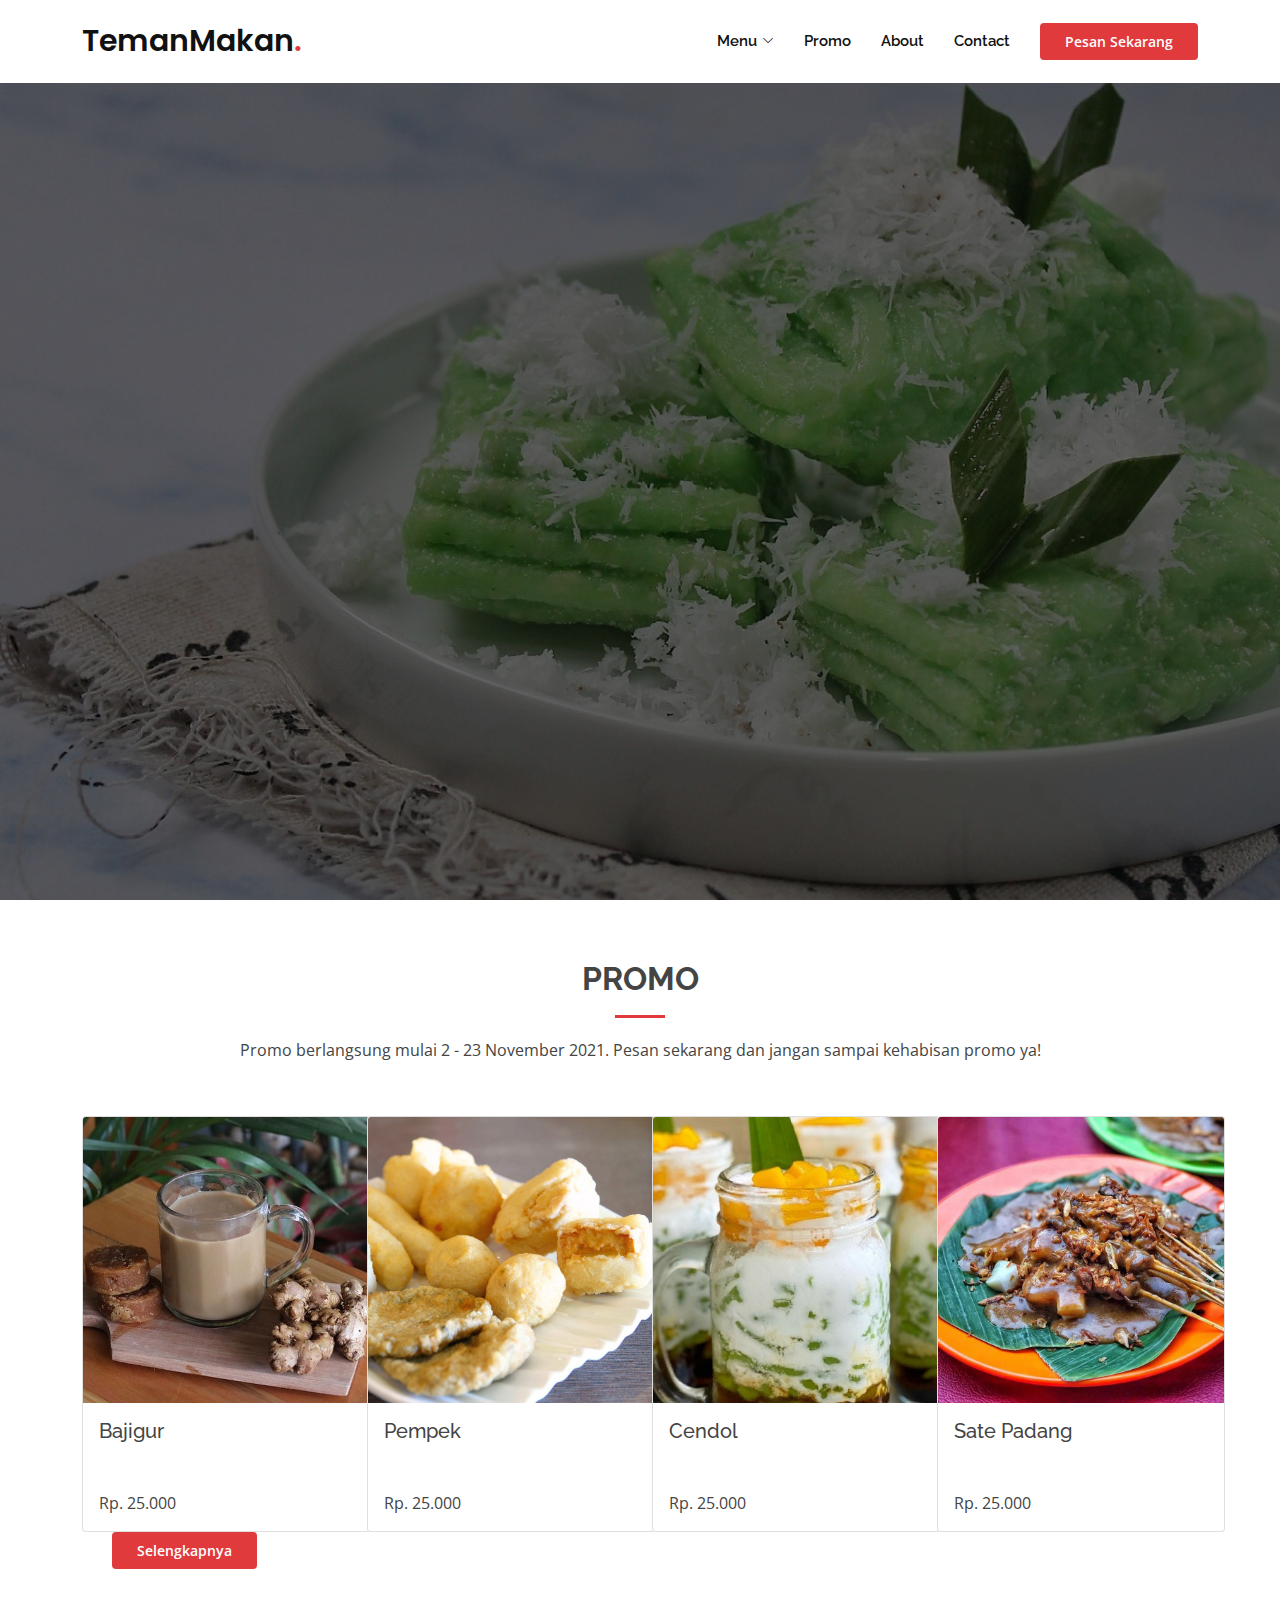
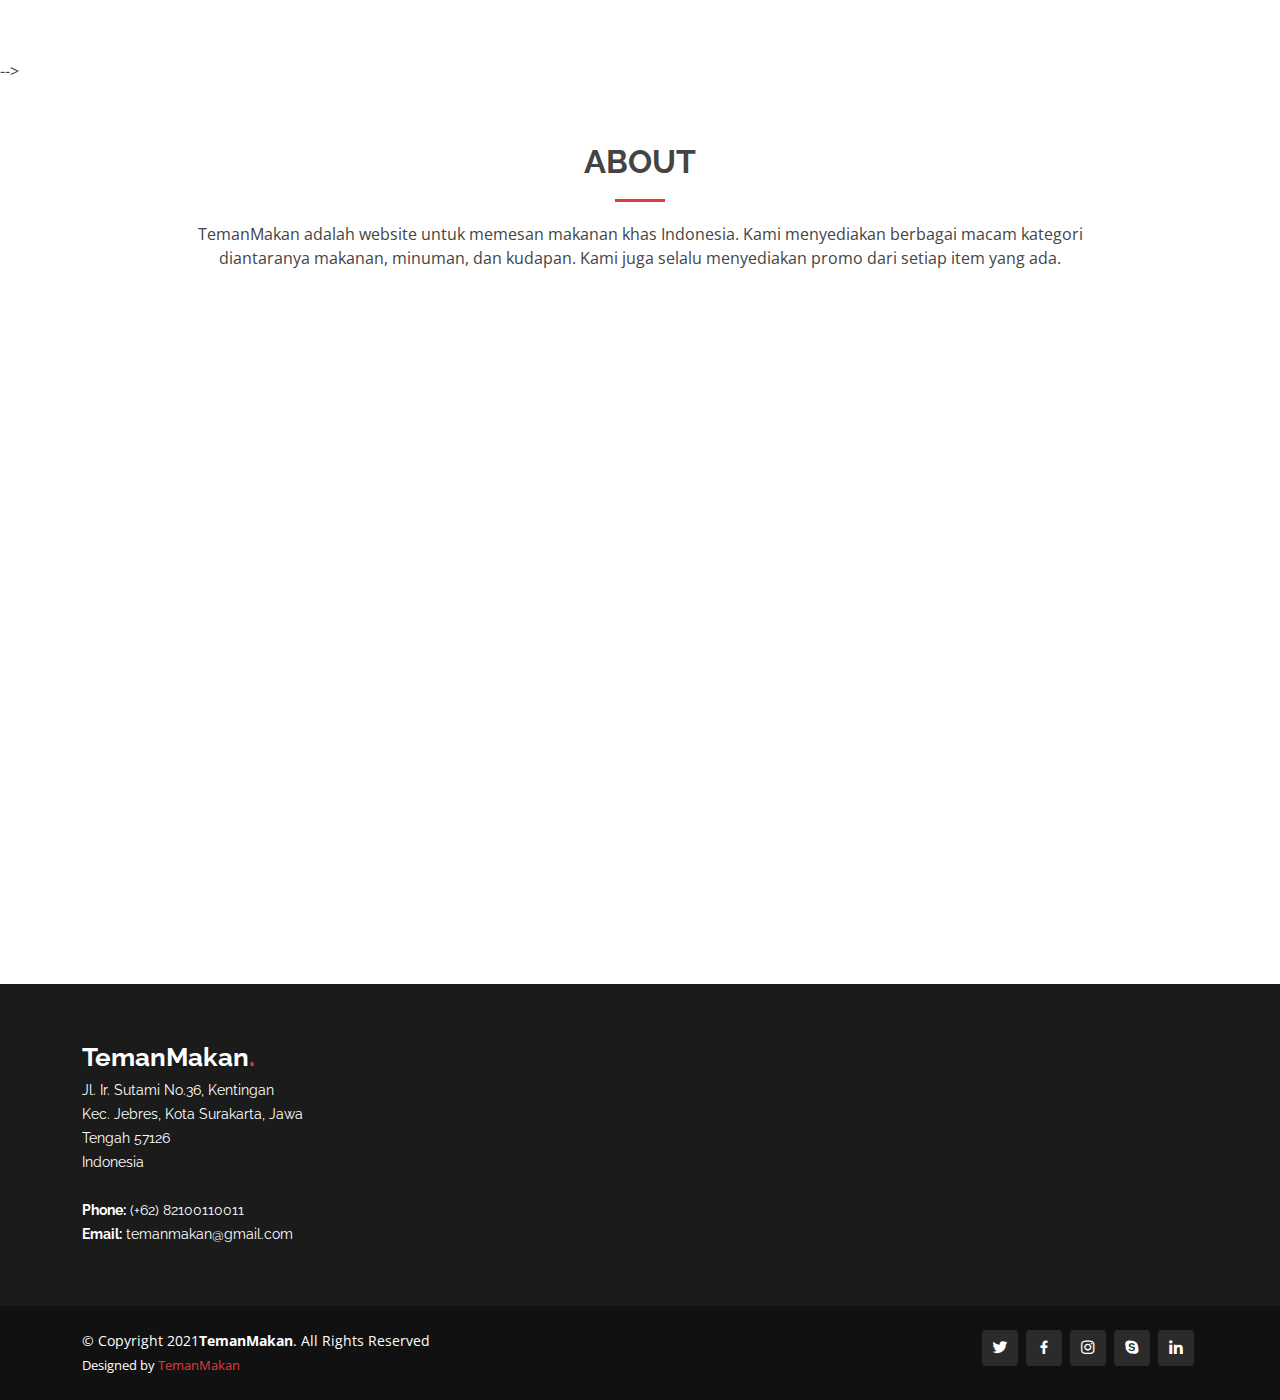
==== commit 1926fc4a: "finishing" ====
--- a/index.html
+++ b/index.html
@@ -5,7 +5,7 @@
   <meta charset="utf-8">
   <meta content="width=device-width, initial-scale=1.0" name="viewport">
 
-  <title>Presento Bootstrap Template - Index</title>
+  <title>TemanMakan</title>
   <meta content="" name="description">
   <meta content="" name="keywords">
 
@@ -41,41 +41,27 @@
   <!-- ======= Header ======= -->
   <header id="header" class="fixed-top d-flex align-items-center">
     <div class="container d-flex align-items-center">
-      <h1 class="logo me-auto"><a href="index.html">Presento<span>.</span></a></h1>
+      <h1 class="logo me-auto"><a href="index.html">TemanMakan<span>.</span></a></h1>
       <!-- Uncomment below if you prefer to use an image logo -->
       <!-- <a href="index.html" class="logo me-auto"><img src="assets/img/logo.png" alt=""></a>-->
 
       <nav id="navbar" class="navbar order-last order-lg-0">
         <ul>
-          <li><a class="nav-link scrollto active" href="#hero">Home</a></li>
-          <li><a class="nav-link scrollto" href="#about">About</a></li>
-          <li><a class="nav-link scrollto" href="#services">Services</a></li>
-          <li><a class="nav-link scrollto " href="#portfolio">Portfolio</a></li>
-          <li><a class="nav-link scrollto" href="#team">Team</a></li>
-          <li><a href="blog.html">Blog</a></li>
-          <li class="dropdown"><a href="#"><span>Drop Down</span> <i class="bi bi-chevron-down"></i></a>
+          <li class="dropdown"><a href="#"><span>Menu</span> <i class="bi bi-chevron-down"></i></a>
             <ul>
-              <li><a href="#">Drop Down 1</a></li>
-              <li class="dropdown"><a href="#"><span>Deep Drop Down</span> <i class="bi bi-chevron-right"></i></a>
-                <ul>
-                  <li><a href="#">Deep Drop Down 1</a></li>
-                  <li><a href="#">Deep Drop Down 2</a></li>
-                  <li><a href="#">Deep Drop Down 3</a></li>
-                  <li><a href="#">Deep Drop Down 4</a></li>
-                  <li><a href="#">Deep Drop Down 5</a></li>
-                </ul>
-              </li>
-              <li><a href="#">Drop Down 2</a></li>
-              <li><a href="#">Drop Down 3</a></li>
-              <li><a href="#">Drop Down 4</a></li>
+              <li><a href="#">Makanan</a></li>
+              <li><a href="#">Minuman</a></li>
+              <li><a href="#">Kudapan</a></li>
             </ul>
           </li>
+          <li><a class="nav-link scrollto" href="#promo">Promo</a></li>
+          <li><a class="nav-link scrollto" href="#about">About</a></li>
           <li><a class="nav-link scrollto" href="#contact">Contact</a></li>
         </ul>
         <i class="bi bi-list mobile-nav-toggle"></i>
       </nav><!-- .navbar -->
 
-      <a href="#about" class="get-started-btn scrollto">Get Started</a>
+      <a href="#hero" class="get-started-btn scrollto">Pesan Sekarang</a>
     </div>
   </header><!-- End Header -->
 
@@ -85,9 +71,9 @@
     <div class="container" data-aos="zoom-out" data-aos-delay="100">
       <div class="row">
         <div class="col-xl-6">
-          <h1>Bettter digital experience with Presento</h1>
-          <h2>We are team of talented designers making websites with Bootstrap</h2>
-          <a href="#about" class="btn-get-started scrollto">Get Started</a>
+          <h1>Dengan makan, kamu akan Bahagia!</h1>
+          <h2>Pesan makan sangat mudah dengan TemanMakan</h2>
+          <a href="#about" class="btn-get-started scrollto">Pesan Sekarang</a>
         </div>
       </div>
     </div>
@@ -97,7 +83,7 @@
   <main id="main">
 
     <!-- ======= Clients Section ======= -->
-    <section id="clients" class="clients">
+    <!-- <section id="clients" class="clients">
       <div class="container" data-aos="zoom-in">
 
         <div class="clients-slider swiper">
@@ -115,20 +101,78 @@
         </div>
 
       </div>
-    </section><!-- End Clients Section -->
+    </section> -->
+    <!-- End Clients Section -->
 
     <!-- ======= About Section ======= -->
-    <section id="about" class="about section-bg">
+
+    <section id="promo">
+      <div class="section-title">
+        <h2>Promo</h2>
+        <p>
+          Promo berlangsung mulai 2 - 23 November 2021. Pesan sekarang dan jangan sampai kehabisan promo ya!
+        </p>
+      </div>
+      <div class="container">
+        <div class="row">
+          <div class="col-sm-3">
+            <div class="card mt-4" style="width: 18rem;">
+              <img src="img/bajigur.jpg" class="card-img-top" alt="Bajigur">
+              <div class="card-body">
+                  <h5 class="card-title">Bajigur</h5>
+                  <p class="card-text mt-5 text-right">Rp. 25.000</p>
+              </div>
+            </div>
+          </div>
+          <div class="col-sm-3">
+            <div class="card mt-4" style="width: 18rem;">
+              <img src="img/pempek.jpg" class="card-img-top" alt="Pempek">
+              <div class="card-body">
+                  <h5 class="card-title">Pempek</h5>
+                  <p class="card-text mt-5 text-right">Rp. 25.000</p>
+              </div>
+            </div>
+          </div>
+          <div class="col-sm-3">
+            <div class="card mt-4" style="width: 18rem;">
+              <img src="img/cendol.jpg" class="card-img-top" alt="Cendol">
+              <div class="card-body">
+                  <h5 class="card-title">Cendol</h5>
+                  <p class="card-text mt-5 text-right">Rp. 25.000</p>
+              </div>
+            </div>
+          </div>
+          <div class="col-sm-3">
+            <div class="card mt-4" style="width: 18rem;">
+              <img src="img/sate-padang.jfif" class="card-img-top" alt="Sate Padang">
+              <div class="card-body">
+                  <h5 class="card-title">Sate Padang</h5>
+                  <p class="card-text mt-5 text-right">Rp. 25.000</p>
+              </div>
+            </div>
+          </div>
+        </div>
+      </div>
+      <div class="text-center">
+        <div class="section-title">
+          <div class="container d-flex align-items-center">
+            <a href="#" class="get-started-btn scrollto">Selengkapnya</a>
+          </div>
+        </div>
+      </div>
+    </section>    
+
+    <!-- <section id="about" class="about section-bg">
       <div class="container" data-aos="fade-up">
 
         <div class="row no-gutters">
           <div class="content col-xl-5 d-flex align-items-stretch">
             <div class="content">
-              <h3>Voluptatem dignissimos provident quasi</h3>
+              <h3>Hi Teman! Ada Promo Buat Kamu Nih</h3>
               <p>
-                Lorem ipsum dolor sit amet, consectetur adipiscing elit, sed do eiusmod tempor incididunt ut labore et dolore magna aliqua. Duis aute irure dolor in reprehenderit
+                Promo berlangsung mulai 2 - 23 November 2021. Pesan sekarang dan jangan sampai kehabisan promo ya!
               </p>
-              <a href="#" class="about-btn"><span>About us</span> <i class="bx bx-chevron-right"></i></a>
+              <a href="#" class="about-btn"><span>Pesan Sekarang</span> <i class="bx bx-chevron-right"></i></a>
             </div>
           </div>
           <div class="col-xl-7 d-flex align-items-stretch">
@@ -155,15 +199,17 @@
                   <p>Expedita veritatis consequuntur nihil tempore laudantium vitae denat pacta</p>
                 </div>
               </div>
-            </div><!-- End .content-->
-          </div>
-        </div>
-
-      </div>
-    </section><!-- End About Section -->
+            </div>
+            <!-- End .content-->
+          <!-- </div>
+        </div>
+
+      </div>
+    </section> -->
+    <!-- End About Section -->
 
     <!-- ======= Counts Section ======= -->
-    <section id="counts" class="counts">
+    <!-- <section id="counts" class="counts">
       <div class="container" data-aos="fade-up">
 
         <div class="row">
@@ -203,10 +249,11 @@
         </div>
 
       </div>
-    </section><!-- End Counts Section -->
+    </section> -->
+    <!-- End Counts Section -->
 
     <!-- ======= Tabs Section ======= -->
-    <section id="tabs" class="tabs">
+    <!-- <section id="tabs" class="tabs">
       <div class="container" data-aos="fade-up">
 
         <ul class="nav nav-tabs row d-flex">
@@ -337,10 +384,11 @@
         </div>
 
       </div>
-    </section><!-- End Tabs Section -->
+    </section> -->
+    <!-- End Tabs Section -->
 
     <!-- ======= Services Section ======= -->
-    <section id="services" class="services section-bg ">
+    <!-- <section id="services" class="services section-bg ">
       <div class="container" data-aos="fade-up">
 
         <div class="section-title">
@@ -394,10 +442,11 @@
         </div>
 
       </div>
-    </section><!-- End Services Section -->
+    </section> -->
+    <!-- End Services Section -->
 
     <!-- ======= Portfolio Section ======= -->
-    <section id="portfolio" class="portfolio">
+    <!-- <section id="portfolio" class="portfolio">
       <div class="container" data-aos="fade-up">
 
         <div class="section-title">
@@ -547,10 +596,11 @@
         </div>
 
       </div>
-    </section><!-- End Portfolio Section -->
+    </section> -->
+    <!-- End Portfolio Section -->
 
     <!-- ======= Testimonials Section ======= -->
-    <section id="testimonials" class="testimonials">
+    <!-- <section id="testimonials" class="testimonials">
       <div class="container" data-aos="fade-up">
         <div class="section-title">
           <h2>Testimonials</h2>
@@ -573,9 +623,10 @@
                   </p>
                 </div>
               </div>
-            </div><!-- End testimonial item -->
-
-            <div class="swiper-slide">
+            </div> -->
+            <!-- End testimonial item -->
+
+            <!-- <div class="swiper-slide">
               <div class="testimonial-wrap">
                 <div class="testimonial-item">
                   <img src="assets/img/testimonials/testimonials-2.jpg" class="testimonial-img" alt="">
@@ -588,9 +639,10 @@
                   </p>
                 </div>
               </div>
-            </div><!-- End testimonial item -->
-
-            <div class="swiper-slide">
+            </div> -->
+            <!-- End testimonial item -->
+
+            <!-- <div class="swiper-slide">
               <div class="testimonial-wrap">
                 <div class="testimonial-item">
                   <img src="assets/img/testimonials/testimonials-3.jpg" class="testimonial-img" alt="">
@@ -603,9 +655,10 @@
                   </p>
                 </div>
               </div>
-            </div><!-- End testimonial item -->
-
-            <div class="swiper-slide">
+            </div> -->
+            <!-- End testimonial item -->
+
+            <!-- <div class="swiper-slide">
               <div class="testimonial-wrap">
                 <div class="testimonial-item">
                   <img src="assets/img/testimonials/testimonials-4.jpg" class="testimonial-img" alt="">
@@ -618,9 +671,10 @@
                   </p>
                 </div>
               </div>
-            </div><!-- End testimonial item -->
-
-            <div class="swiper-slide">
+            </div> -->
+            <!-- End testimonial item -->
+
+            <!-- <div class="swiper-slide">
               <div class="testimonial-wrap">
                 <div class="testimonial-item">
                   <img src="assets/img/testimonials/testimonials-5.jpg" class="testimonial-img" alt="">
@@ -633,17 +687,19 @@
                   </p>
                 </div>
               </div>
-            </div><!-- End testimonial item -->
-
-          </div>
+            </div> -->
+            <!-- End testimonial item -->
+
+          <!-- </div>
           <div class="swiper-pagination"></div>
         </div>
 
       </div>
-    </section><!-- End Testimonials Section -->
+    </section> -->
+    <!-- End Testimonials Section -->
 
     <!-- ======= Pricing Section ======= -->
-    <section id="pricing" class="pricing section-bg">
+    <!-- <section id="pricing" class="pricing section-bg">
       <div class="container" data-aos="fade-up">
 
         <div class="section-title">
@@ -707,10 +763,11 @@
         </div>
 
       </div>
-    </section><!-- End Pricing Section -->
+    </section> -->
+    <!-- End Pricing Section -->
 
     <!-- ======= Frequently Asked Questions Section ======= -->
-    <section id="faq" class="faq">
+    <!-- <section id="faq" class="faq">
       <div class="container" data-aos="fade-up">
 
         <div class="section-title">
@@ -776,10 +833,11 @@
         </ul>
 
       </div>
-    </section><!-- End Frequently Asked Questions Section -->
+    </section> -->
+    <!-- End Frequently Asked Questions Section -->
 
     <!-- ======= Team Section ======= -->
-    <section id="team" class="team section-bg">
+    <!-- <section id="team" class="team section-bg">
       <div class="container" data-aos="fade-up">
 
         <div class="section-title">
@@ -864,7 +922,18 @@
         </div>
 
       </div>
-    </section><!-- End Team Section -->
+    </section> --> -->
+    <!-- End Team Section -->
+
+    <section id="about">
+      <div class="section-title">
+        <h2>About</h2>
+        <p>
+          TemanMakan adalah website untuk memesan makanan khas Indonesia. Kami menyediakan berbagai macam kategori<br>
+          diantaranya makanan, minuman, dan kudapan. Kami juga selalu menyediakan promo dari setiap item yang ada.
+        </p>
+      </div>
+    </section>
 
     <!-- ======= Contact Section ======= -->
     <section id="contact" class="contact">
@@ -872,7 +941,6 @@
 
         <div class="section-title">
           <h2>Contact</h2>
-          <p>Magnam dolores commodi suscipit. Necessitatibus eius consequatur ex aliquid fuga eum quidem. Sit sint consectetur velit. Quisquam quos quisquam cupiditate. Et nemo qui impedit suscipit alias ea.</p>
         </div>
 
         <div class="row" data-aos="fade-up" data-aos-delay="100">
@@ -884,21 +952,21 @@
                 <div class="info-box">
                   <i class="bx bx-map"></i>
                   <h3>Our Address</h3>
-                  <p>A108 Adam Street, New York, NY 535022</p>
+                  <p>Jl. Ir. Sutami No.36, Kentingan, Kec. Jebres, Kota Surakarta, Jawa Tengah 57126</p>
                 </div>
               </div>
               <div class="col-md-6">
                 <div class="info-box mt-4">
                   <i class="bx bx-envelope"></i>
                   <h3>Email Us</h3>
-                  <p>info@example.com<br>contact@example.com</p>
+                  <p>temanmakan@gmail.com</p>
                 </div>
               </div>
               <div class="col-md-6">
                 <div class="info-box mt-4">
                   <i class="bx bx-phone-call"></i>
                   <h3>Call Us</h3>
-                  <p>+1 5589 55488 55<br>+1 6678 254445 41</p>
+                  <p>(+62) 82100110011</p>
                 </div>
               </div>
             </div>
@@ -945,44 +1013,14 @@
         <div class="row">
 
           <div class="col-lg-3 col-md-6 footer-contact">
-            <h3>Presento<span>.</span></h3>
+            <h3>TemanMakan<span>.</span></h3>
             <p>
-              A108 Adam Street <br>
-              New York, NY 535022<br>
-              United States <br><br>
-              <strong>Phone:</strong> +1 5589 55488 55<br>
-              <strong>Email:</strong> info@example.com<br>
+              Jl. Ir. Sutami No.36, Kentingan <br>
+              Kec. Jebres, Kota Surakarta, Jawa Tengah 57126<br>
+              Indonesia <br><br>
+              <strong>Phone:</strong> (+62) 82100110011<br>
+              <strong>Email:</strong> temanmakan@gmail.com<br>
             </p>
-          </div>
-
-          <div class="col-lg-2 col-md-6 footer-links">
-            <h4>Useful Links</h4>
-            <ul>
-              <li><i class="bx bx-chevron-right"></i> <a href="#">Home</a></li>
-              <li><i class="bx bx-chevron-right"></i> <a href="#">About us</a></li>
-              <li><i class="bx bx-chevron-right"></i> <a href="#">Services</a></li>
-              <li><i class="bx bx-chevron-right"></i> <a href="#">Terms of service</a></li>
-              <li><i class="bx bx-chevron-right"></i> <a href="#">Privacy policy</a></li>
-            </ul>
-          </div>
-
-          <div class="col-lg-3 col-md-6 footer-links">
-            <h4>Our Services</h4>
-            <ul>
-              <li><i class="bx bx-chevron-right"></i> <a href="#">Web Design</a></li>
-              <li><i class="bx bx-chevron-right"></i> <a href="#">Web Development</a></li>
-              <li><i class="bx bx-chevron-right"></i> <a href="#">Product Management</a></li>
-              <li><i class="bx bx-chevron-right"></i> <a href="#">Marketing</a></li>
-              <li><i class="bx bx-chevron-right"></i> <a href="#">Graphic Design</a></li>
-            </ul>
-          </div>
-
-          <div class="col-lg-4 col-md-6 footer-newsletter">
-            <h4>Join Our Newsletter</h4>
-            <p>Tamen quem nulla quae legam multos aute sint culpa legam noster magna</p>
-            <form action="" method="post">
-              <input type="email" name="email"><input type="submit" value="Subscribe">
-            </form>
           </div>
 
         </div>
@@ -993,14 +1031,14 @@
 
       <div class="me-md-auto text-center text-md-start">
         <div class="copyright">
-          &copy; Copyright <strong><span>Presento</span></strong>. All Rights Reserved
+          &copy; Copyright 2021<strong><span>TemanMakan</span></strong>. All Rights Reserved
         </div>
         <div class="credits">
           <!-- All the links in the footer should remain intact. -->
           <!-- You can delete the links only if you purchased the pro version. -->
           <!-- Licensing information: https://bootstrapmade.com/license/ -->
           <!-- Purchase the pro version with working PHP/AJAX contact form: https://bootstrapmade.com/presento-bootstrap-corporate-template/ -->
-          Designed by <a href="https://bootstrapmade.com/">BootstrapMade</a>
+          Designed by <a href="#">TemanMakan</a>
         </div>
       </div>
       <div class="social-links text-center text-md-end pt-3 pt-md-0">
--- a/assets/css/style.css
+++ b/assets/css/style.css
@@ -308,7 +308,7 @@
 #hero {
   width: 100%;
   height: 100vh;
-  background: url("../img/hero-bg.jpg") top center no-repeat;
+  background: url("../../img/getukhome.jpg") top center no-repeat;
   background-size: cover;
   position: relative;
   padding-top: 82px;
